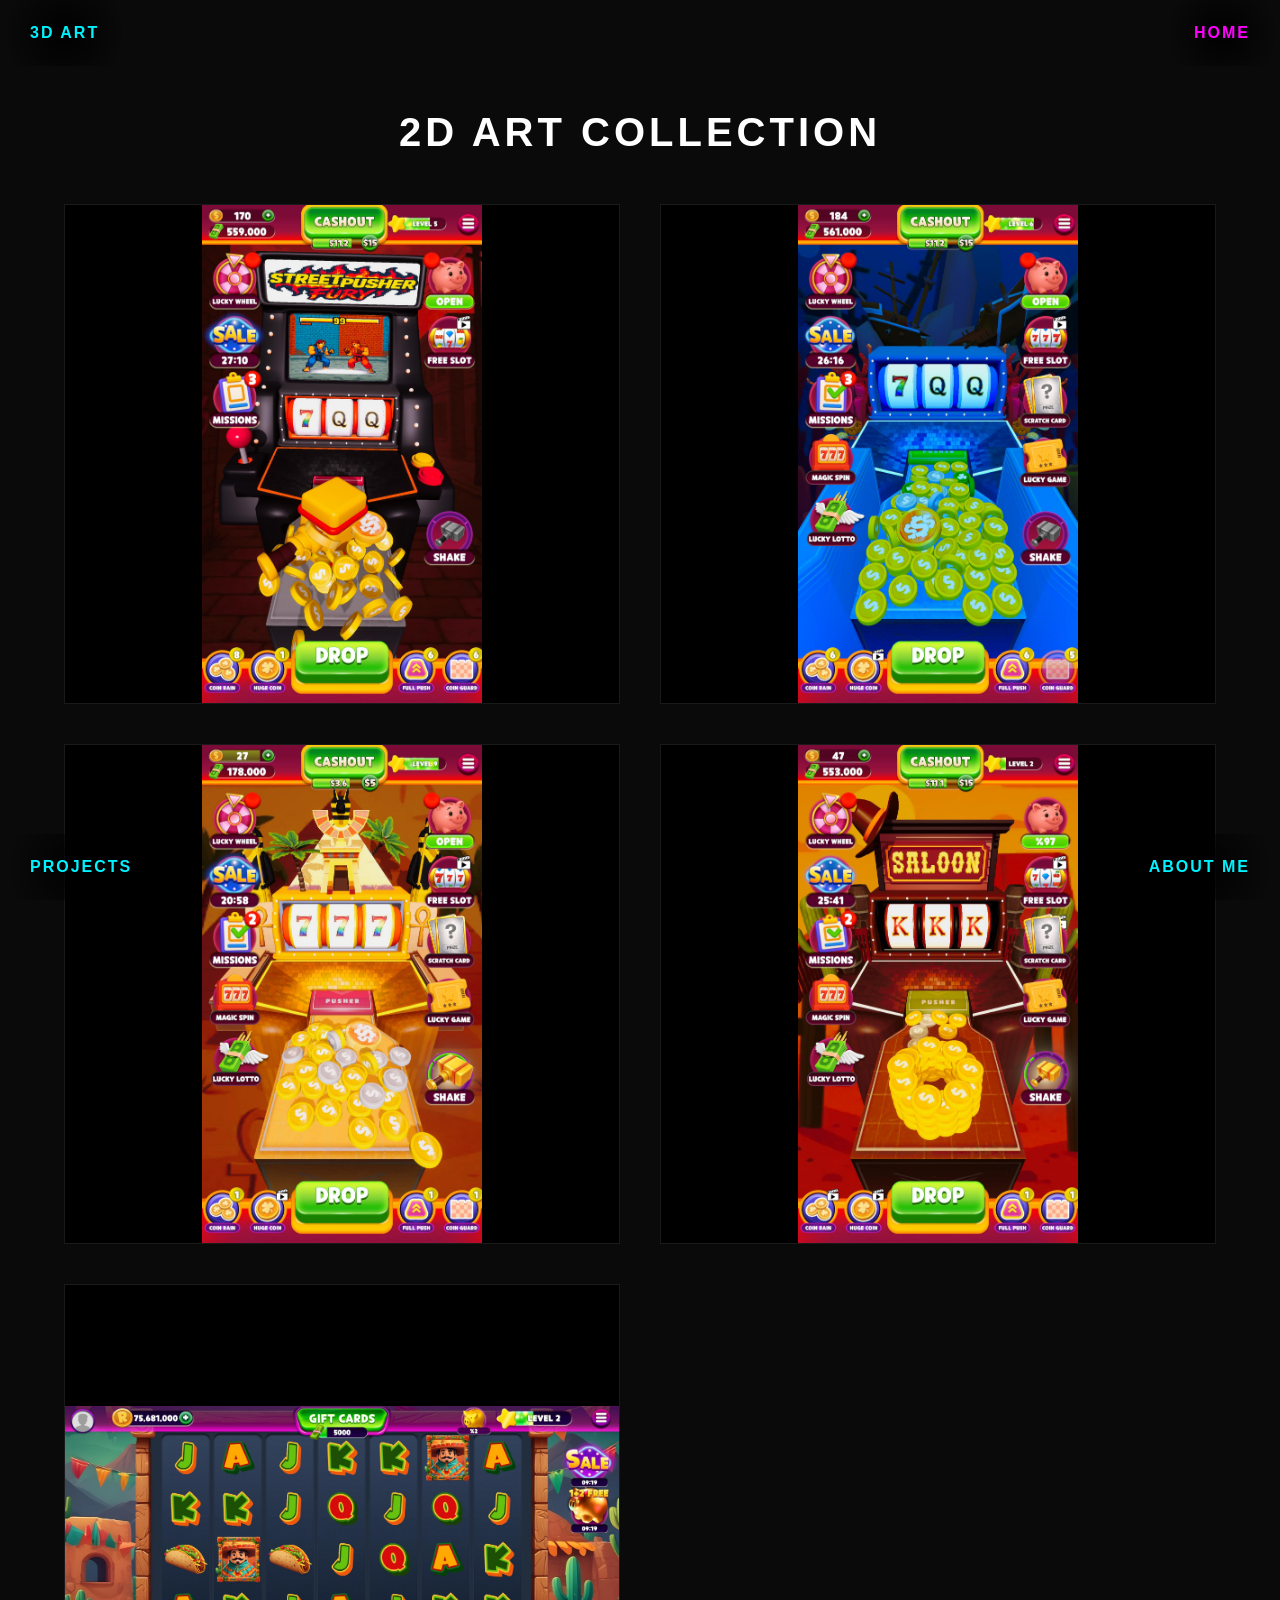
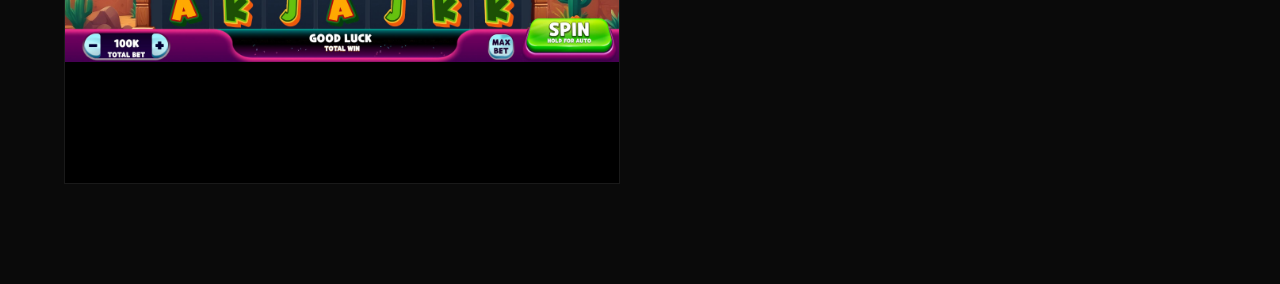
==== 2dart.html @ 41487c1f "update" ====
<!DOCTYPE html>
<html lang="tr">
<head>
    <meta charset="UTF-8">
    <title>2D Art Collection</title>
    <link rel="stylesheet" href="style.css">
</head>
<body>
    <nav>
        <a href="3dart.html" class="nav-link top-left">3D ART</a>
        <a href="index.html" class="nav-link top-right" style="color:#ff00ff">HOME</a>
        <a href="projects.html" class="nav-link bottom-left">PROJECTS</a>
        <a href="aboutme.html" class="nav-link bottom-right">ABOUT ME</a>
    </nav>

    <header class="gallery-header">
        <h1>2D ART COLLECTION</h1>
    </header>

    <main class="container">
        <div class="grid">
            <div class="grid-item" onclick="openLbox('images/2dart/resim1.jpg')">
                <img src="images/2dart/resim1.jpg" alt="2D 1">
            </div>
            <div class="grid-item" onclick="openLbox('images/2dart/resim2.jpg')">
                <img src="images/2dart/resim2.jpg" alt="2D 1">
            </div>
            <div class="grid-item" onclick="openLbox('images/2dart/resim3.jpg')">
                <img src="images/2dart/resim3.jpg" alt="2D 1">
            </div>
            <div class="grid-item" onclick="openLbox('images/2dart/resim4.jpg')">
                <img src="images/2dart/resim4.jpg" alt="2D 1">
            </div>
            <div class="grid-item" onclick="openLbox('images/2dart/resim5.jpg')">
                <img src="images/2dart/resim5.jpg" alt="2D 1">
            </div>
        </div>
    </main>

    <div id="lightbox" onclick="closeLbox()">
        <span class="lightbox-close">BACK</span>
        <img id="lbox-img">
    </div>

    <script>
        function openLbox(s){ document.getElementById('lbox-img').src=s; document.getElementById('lightbox').style.display='flex'; }
        function closeLbox(){ document.getElementById('lightbox').style.display='none'; }
    </script>
</body>
</html>
---- style.css ----
/* Genel Ayarlar */
* { margin: 0; padding: 0; box-sizing: border-box; }
body { background-color: #0a0a0a; color: #fff; font-family: 'Inter', sans-serif; line-height: 1.6; }

/* --- NAVİGASYON (Köşelerdeki Butonlar) --- */
.nav-link {
    position: fixed; z-index: 1000; text-decoration: none;
    color: #00f2ff; font-weight: bold; font-size: 1rem;
    padding: 20px 30px; transition: all 0.3s ease;
    letter-spacing: 2px;
    /* Spline logosunu ve karmaşayı örtmek için arka plan */
    background: radial-gradient(circle, rgba(0,0,0,0.9) 0%, transparent 80%);
}
.nav-link:hover { color: #ff00ff; text-shadow: 0 0 15px #ff00ff; transform: scale(1.1); }

.top-left { top: 0; left: 0; }
.top-right { top: 0; right: 0; }
.bottom-left { bottom: 0; left: 0; }
.bottom-right { bottom: 0; right: 0; }

/* --- SAYFA YAPISI --- */
.gallery-header {
    padding: 100px 20px 40px; /* Navigasyon butonlarına çarpmaması için üst boşluk */
    text-align: center;
}
.gallery-header h1 {
    font-size: 2.5rem; letter-spacing: 4px; color: #fff;
    text-transform: uppercase; margin: 0 auto;
}

.container { width: 90%; max-width: 1400px; margin: 0 auto; padding-bottom: 100px; }

/* --- GRID VE GÖRSEL AYARLARI --- */
.grid {
    display: grid;
    grid-template-columns: repeat(auto-fit, minmax(450px, 1fr)); /* Esnek sütun yapısı */
    gap: 40px;
}

.grid-item {
    background: #000; border: 1px solid #1a1a1a;
    height: 500px; display: flex; align-items: center; justify-content: center;
    overflow: hidden; cursor: pointer; transition: 0.3s;
}
.grid-item:hover { border-color: #00f2ff; }

.grid-item img {
    max-width: 100%; max-height: 100%;
    object-fit: contain; /* Görseli kesmez, çerçeveye sığdırır */
}

/* --- LIGHTBOX (Büyütme Efekti) --- */
#lightbox {
    position: fixed; z-index: 2000; top: 0; left: 0; width: 100%; height: 100%;
    background: rgba(0,0,0,0.95); display: none; align-items: center; justify-content: center;
}
#lightbox img { max-width: 90%; max-height: 85%; border: 1px solid #333; }
.lightbox-close {
    position: absolute; top: 40px; right: 40px; color: #00f2ff;
    font-size: 1.2rem; cursor: pointer; font-weight: bold; letter-spacing: 2px;
}

/* --- ABOUT ME ÖZEL --- */
.about-content { display: flex; align-items: center; gap: 60px; padding-top: 40px; }
.profile-img { width: 350px; border-radius: 10px; border: 1px solid #ff00ff; }
.stats { display: flex; gap: 20px; margin-top: 20px; }
.stat-box { background: #111; padding: 20px; border-radius: 8px; flex: 1; text-align: center; border: 1px solid #222; }
.stat-box h3 { color: #00f2ff; }

@media (max-width: 768px) {
    .grid { grid-template-columns: 1fr; }
    .about-content { flex-direction: column; text-align: center; }
}
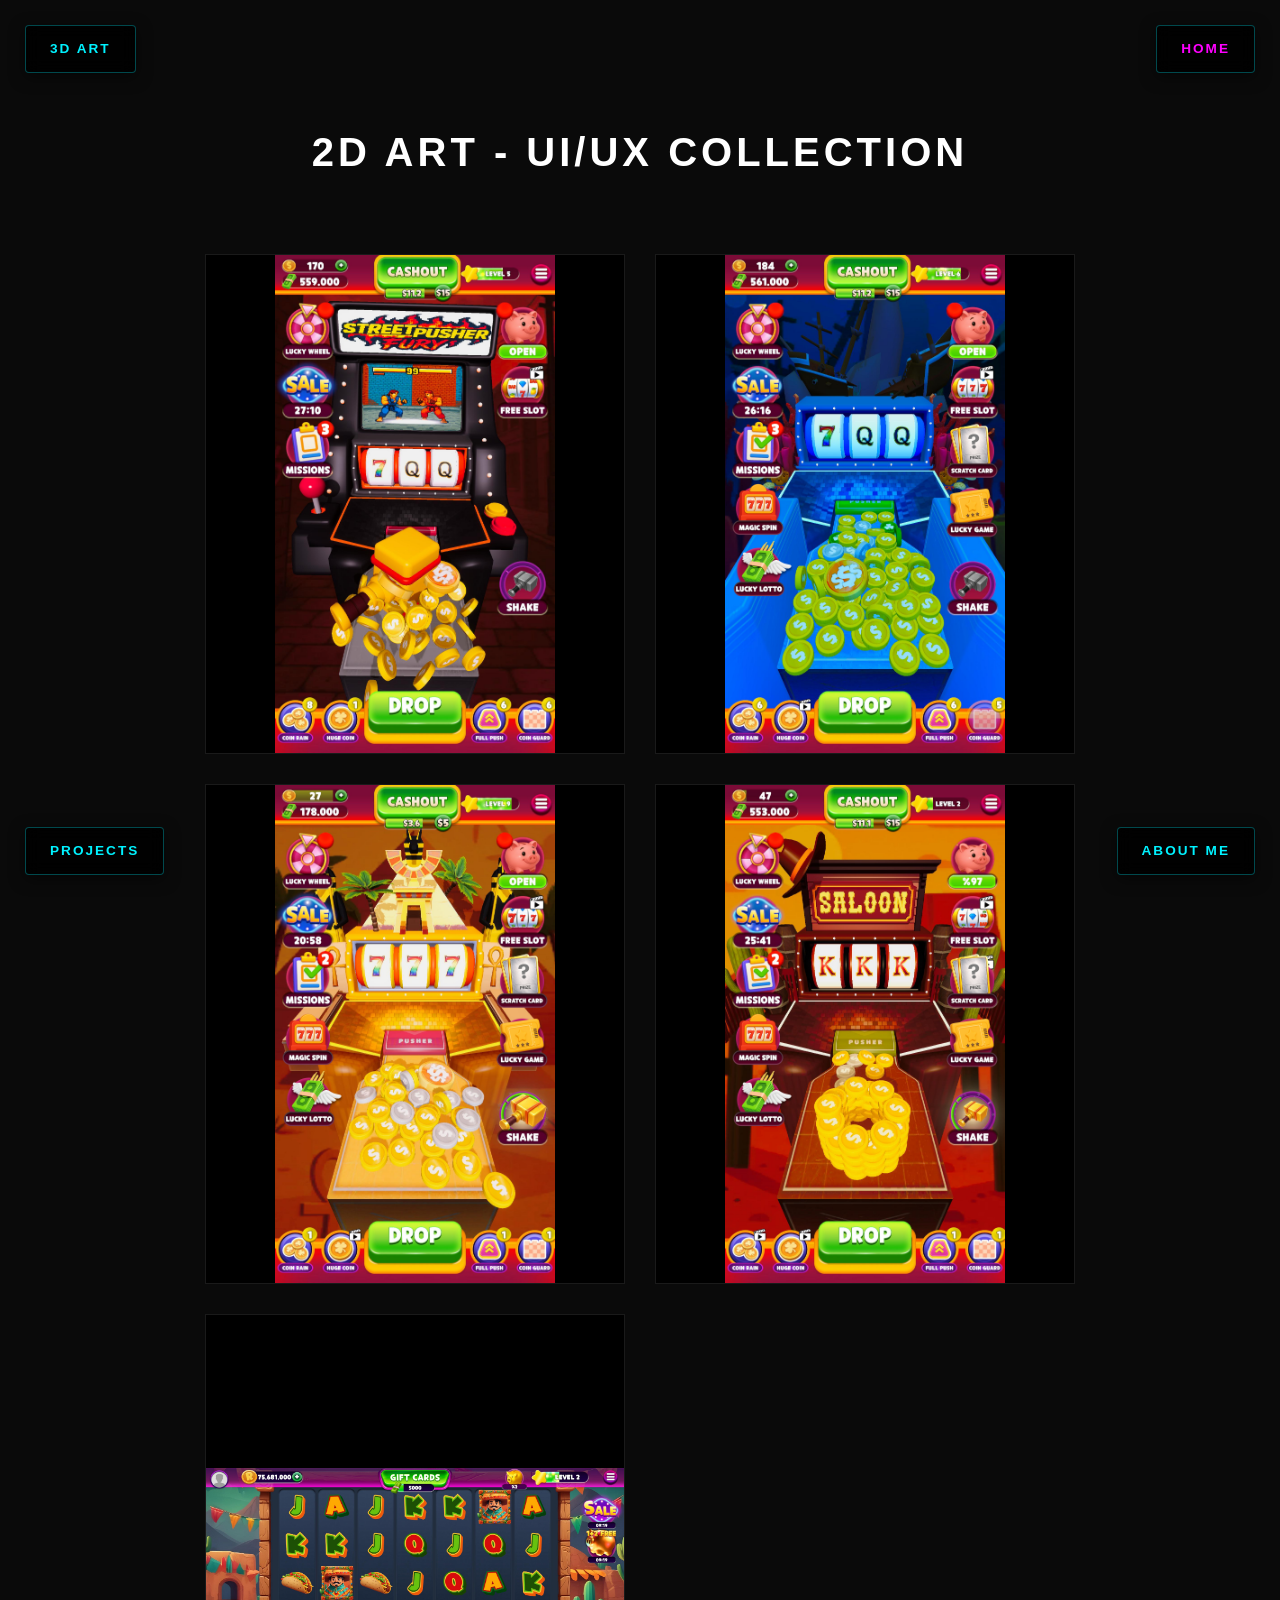
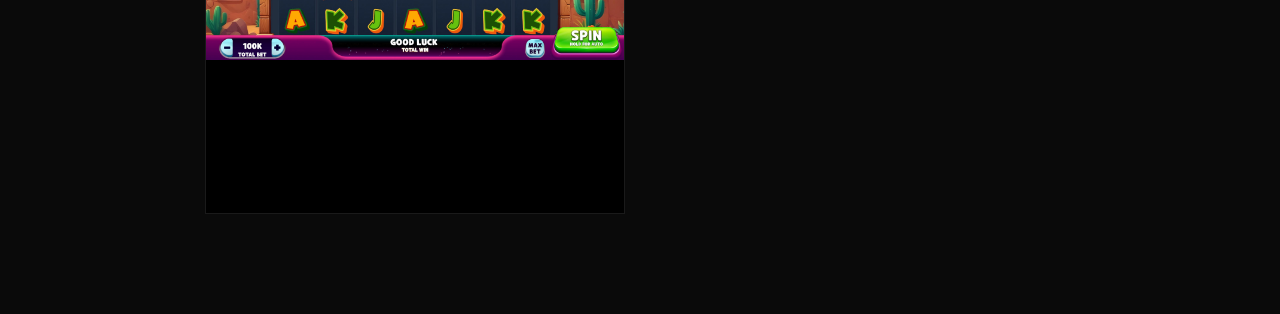
==== commit 9ffc15d3: "update" ====
--- a/2dart.html
+++ b/2dart.html
@@ -14,7 +14,7 @@
     </nav>
 
     <header class="gallery-header">
-        <h1>2D ART COLLECTION</h1>
+        <h1>2D ART - UI/UX COLLECTION</h1>
     </header>
 
     <main class="container">
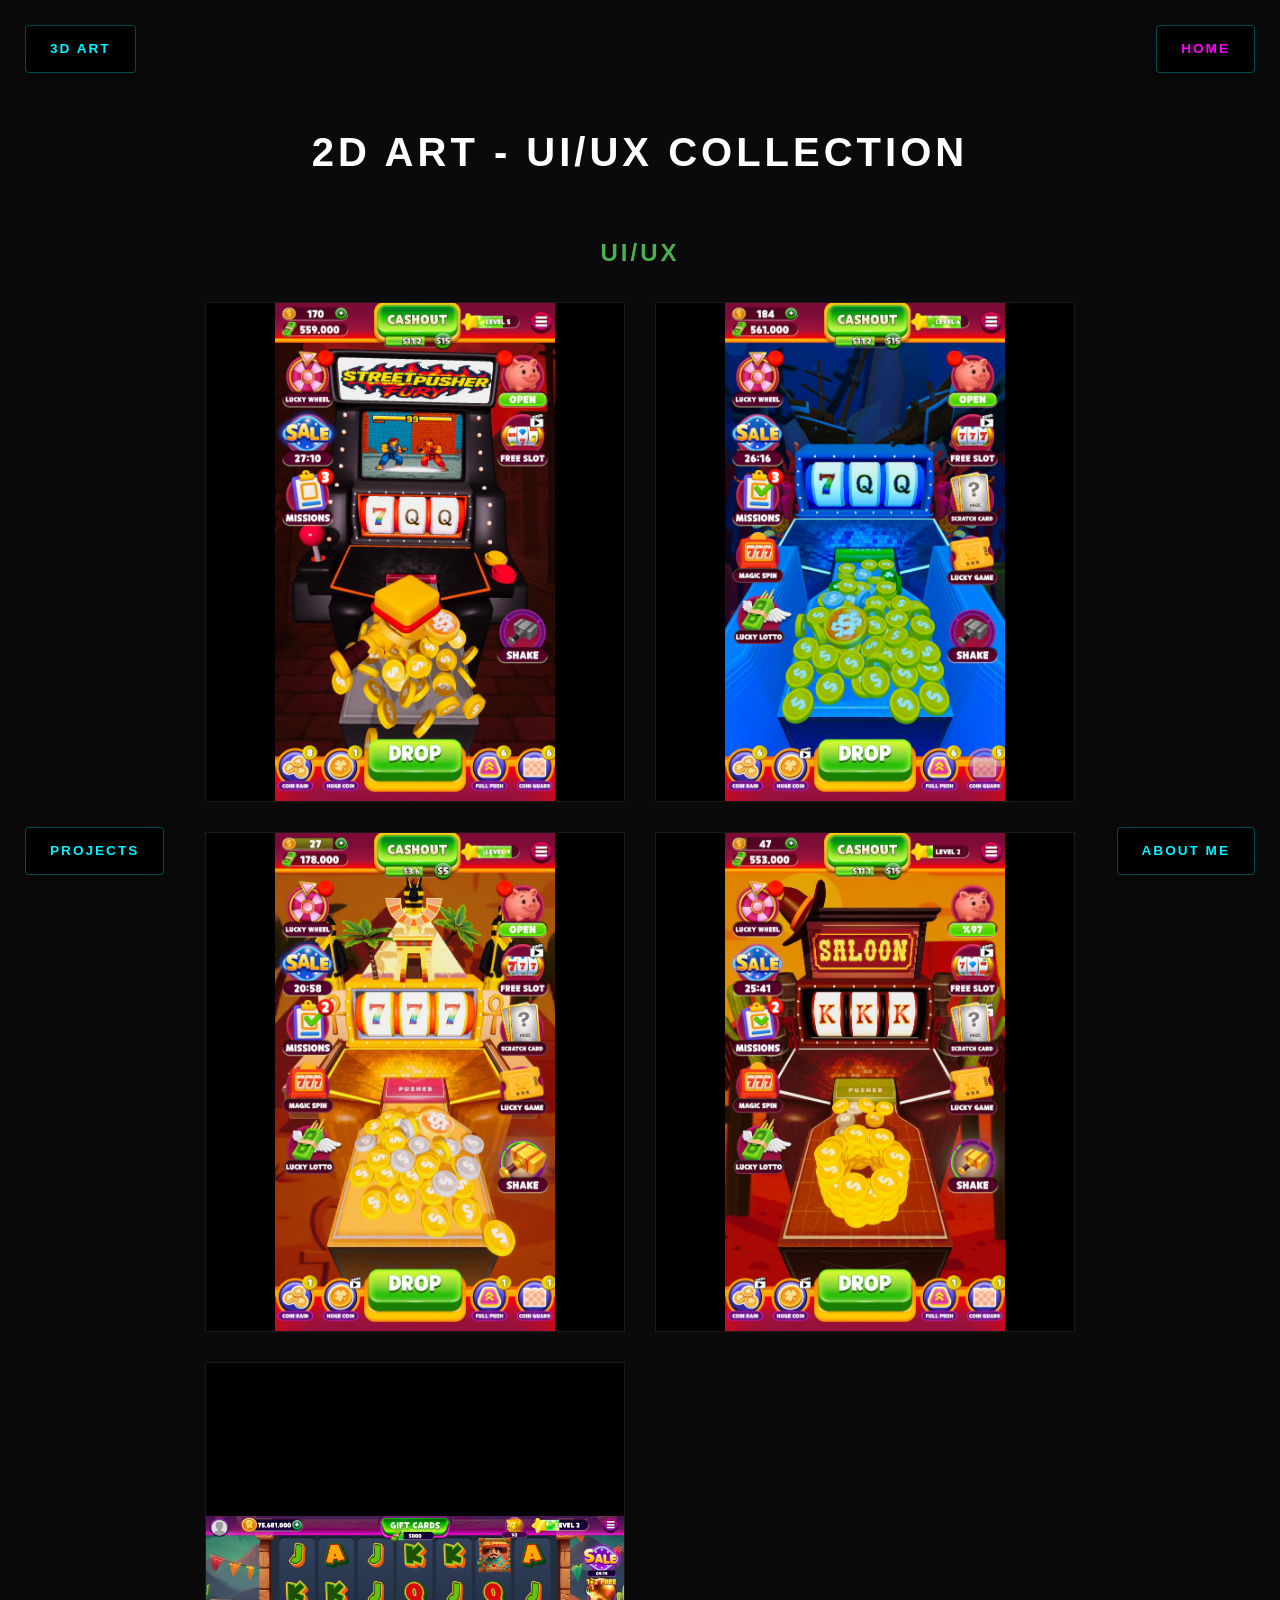
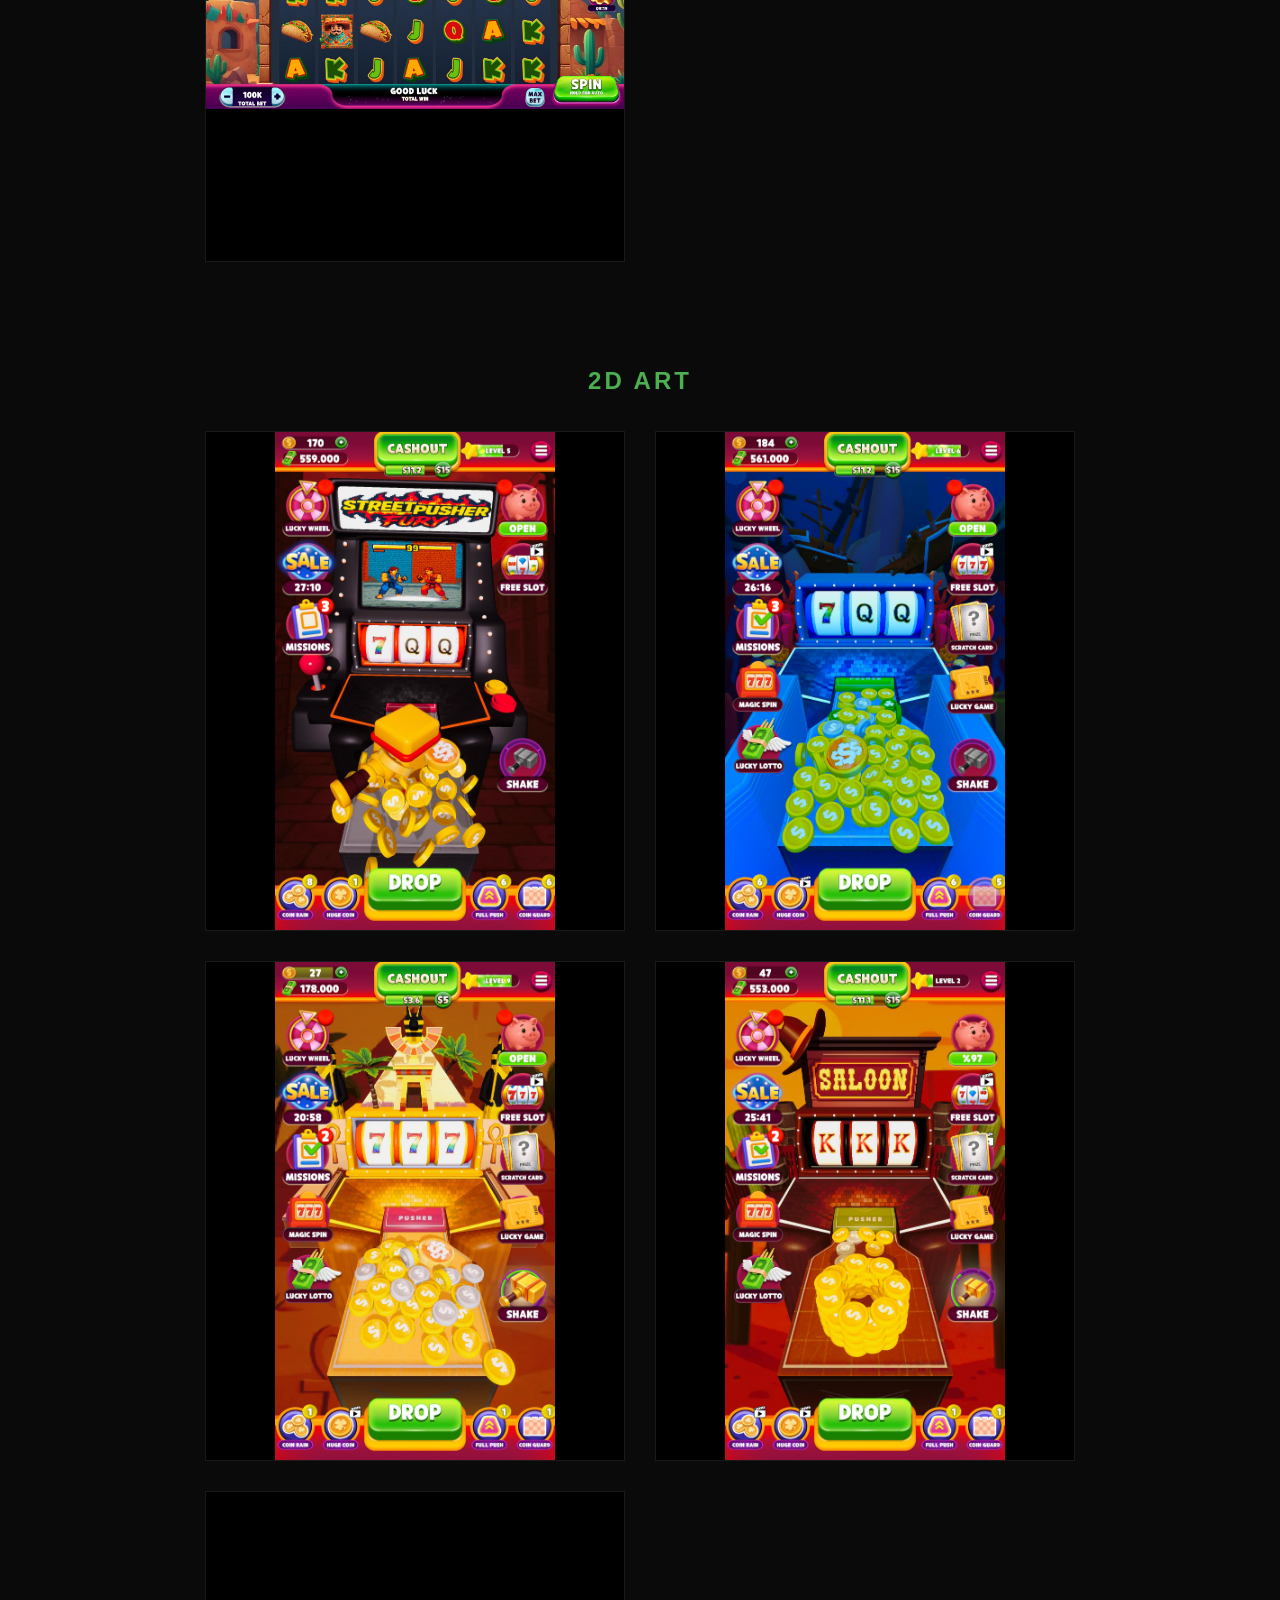
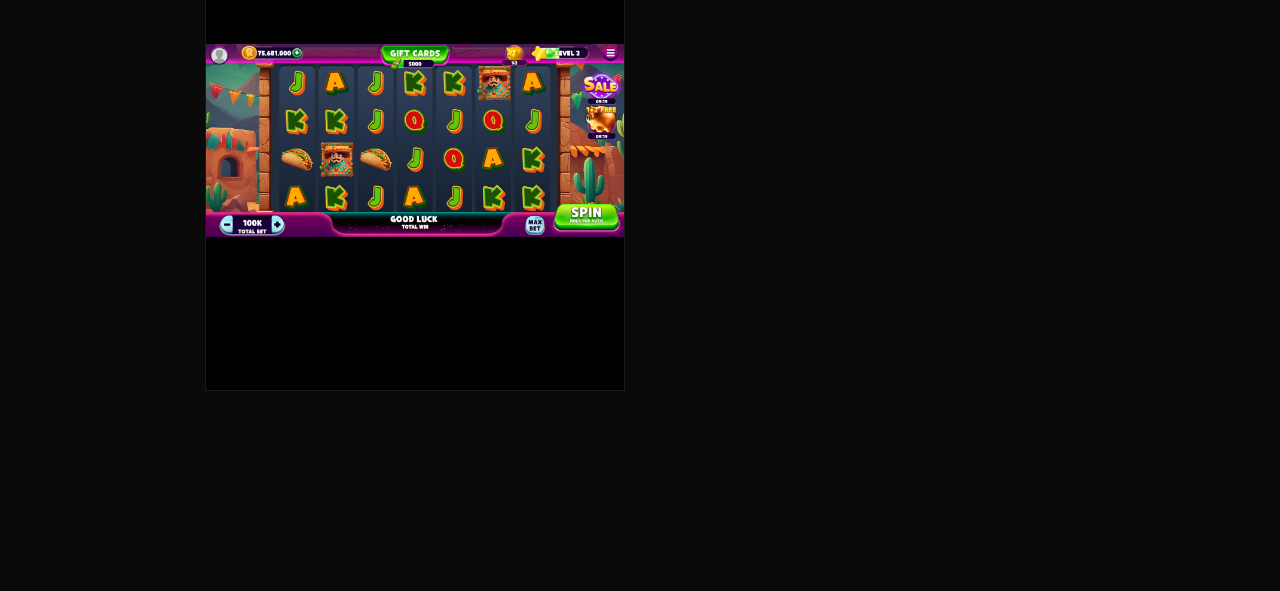
==== commit c070f21e: "update" ====
--- a/2dart.html
+++ b/2dart.html
@@ -16,35 +16,58 @@
     <header class="gallery-header">
         <h1>2D ART - UI/UX COLLECTION</h1>
     </header>
+    <section id="mobile">
+        <h2 style="text-align: center; margin-bottom: 30px; letter-spacing: 3px; color: #4caf50;">UI/UX</h2>
+        <main class="container">
+            <div class="grid">
+                <div class="grid-item" onclick="openLbox('images/2dart/resim1.jpg')">
+                    <img src="images/2dart/resim1.jpg" alt="2D 1">
+                </div>
+                <div class="grid-item" onclick="openLbox('images/2dart/resim2.jpg')">
+                    <img src="images/2dart/resim2.jpg" alt="2D 1">
+                </div>
+                <div class="grid-item" onclick="openLbox('images/2dart/resim3.jpg')">
+                    <img src="images/2dart/resim3.jpg" alt="2D 1">
+                </div>
+                <div class="grid-item" onclick="openLbox('images/2dart/resim4.jpg')">
+                    <img src="images/2dart/resim4.jpg" alt="2D 1">
+                </div>
+                <div class="grid-item" onclick="openLbox('images/2dart/resim5.jpg')">
+                    <img src="images/2dart/resim5.jpg" alt="2D 1">
+                </div>
+            </div>
+        </main>
 
-    <main class="container">
-        <div class="grid">
-            <div class="grid-item" onclick="openLbox('images/2dart/resim1.jpg')">
-                <img src="images/2dart/resim1.jpg" alt="2D 1">
+        <section id="mobile">
+            <h2 style="text-align: center; margin-bottom: 30px; letter-spacing: 3px; color: #4caf50;">2D ART</h2>
+            <main class="container">
+                <div class="grid">
+                    <div class="grid-item" onclick="openLbox('images/2dart/resim1.jpg')">
+                        <img src="images/2dart/resim1.jpg" alt="2D 1">
+                    </div>
+                    <div class="grid-item" onclick="openLbox('images/2dart/resim2.jpg')">
+                        <img src="images/2dart/resim2.jpg" alt="2D 1">
+                    </div>
+                    <div class="grid-item" onclick="openLbox('images/2dart/resim3.jpg')">
+                        <img src="images/2dart/resim3.jpg" alt="2D 1">
+                    </div>
+                    <div class="grid-item" onclick="openLbox('images/2dart/resim4.jpg')">
+                        <img src="images/2dart/resim4.jpg" alt="2D 1">
+                    </div>
+                    <div class="grid-item" onclick="openLbox('images/2dart/resim5.jpg')">
+                        <img src="images/2dart/resim5.jpg" alt="2D 1">
+                    </div>
+                </div>
+            </main>
+
+            <div id="lightbox" onclick="closeLbox()">
+                <span class="lightbox-close">BACK</span>
+                <img id="lbox-img">
             </div>
-            <div class="grid-item" onclick="openLbox('images/2dart/resim2.jpg')">
-                <img src="images/2dart/resim2.jpg" alt="2D 1">
-            </div>
-            <div class="grid-item" onclick="openLbox('images/2dart/resim3.jpg')">
-                <img src="images/2dart/resim3.jpg" alt="2D 1">
-            </div>
-            <div class="grid-item" onclick="openLbox('images/2dart/resim4.jpg')">
-                <img src="images/2dart/resim4.jpg" alt="2D 1">
-            </div>
-            <div class="grid-item" onclick="openLbox('images/2dart/resim5.jpg')">
-                <img src="images/2dart/resim5.jpg" alt="2D 1">
-            </div>
-        </div>
-    </main>
 
-    <div id="lightbox" onclick="closeLbox()">
-        <span class="lightbox-close">BACK</span>
-        <img id="lbox-img">
-    </div>
-
-    <script>
-        function openLbox(s){ document.getElementById('lbox-img').src=s; document.getElementById('lightbox').style.display='flex'; }
-        function closeLbox(){ document.getElementById('lightbox').style.display='none'; }
-    </script>
+            <script>
+                function openLbox(s) { document.getElementById('lbox-img').src = s; document.getElementById('lightbox').style.display = 'flex'; }
+                function closeLbox() { document.getElementById('lightbox').style.display = 'none'; }
+            </script>
 </body>
 </html>
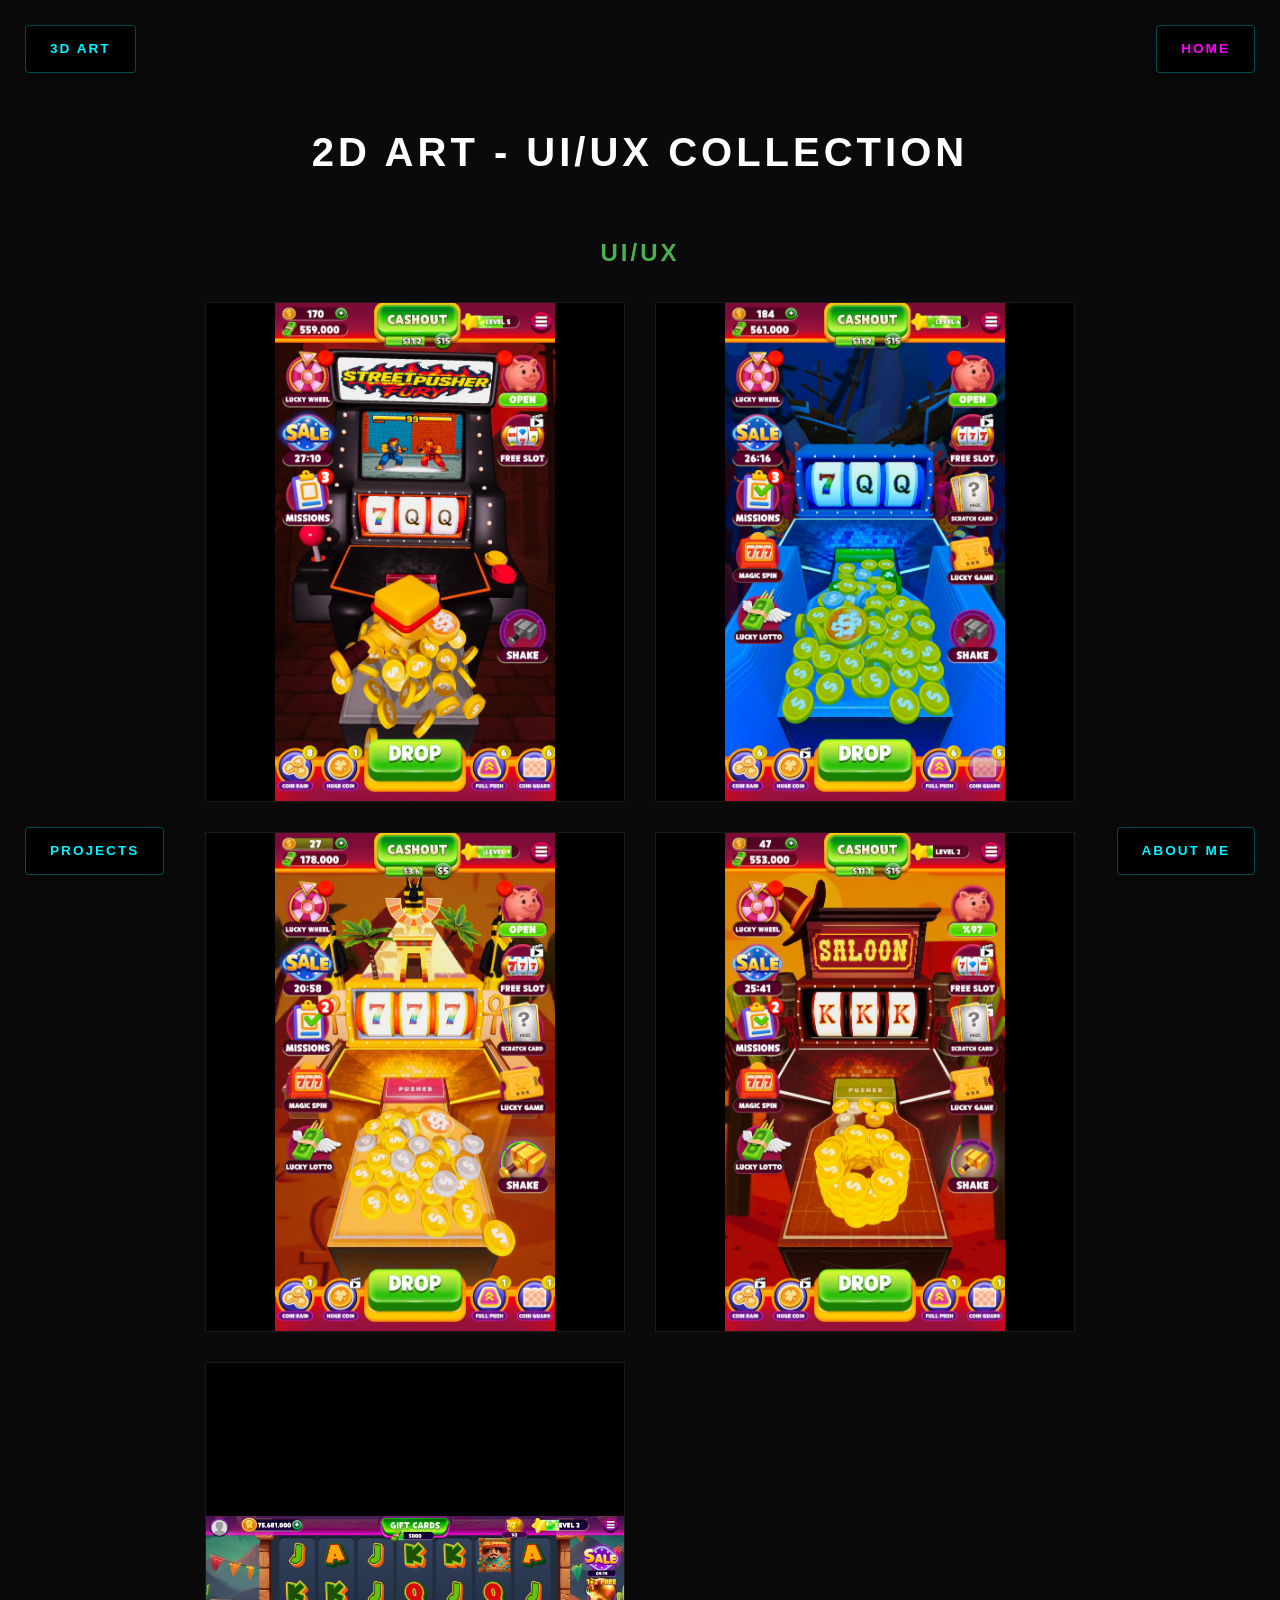
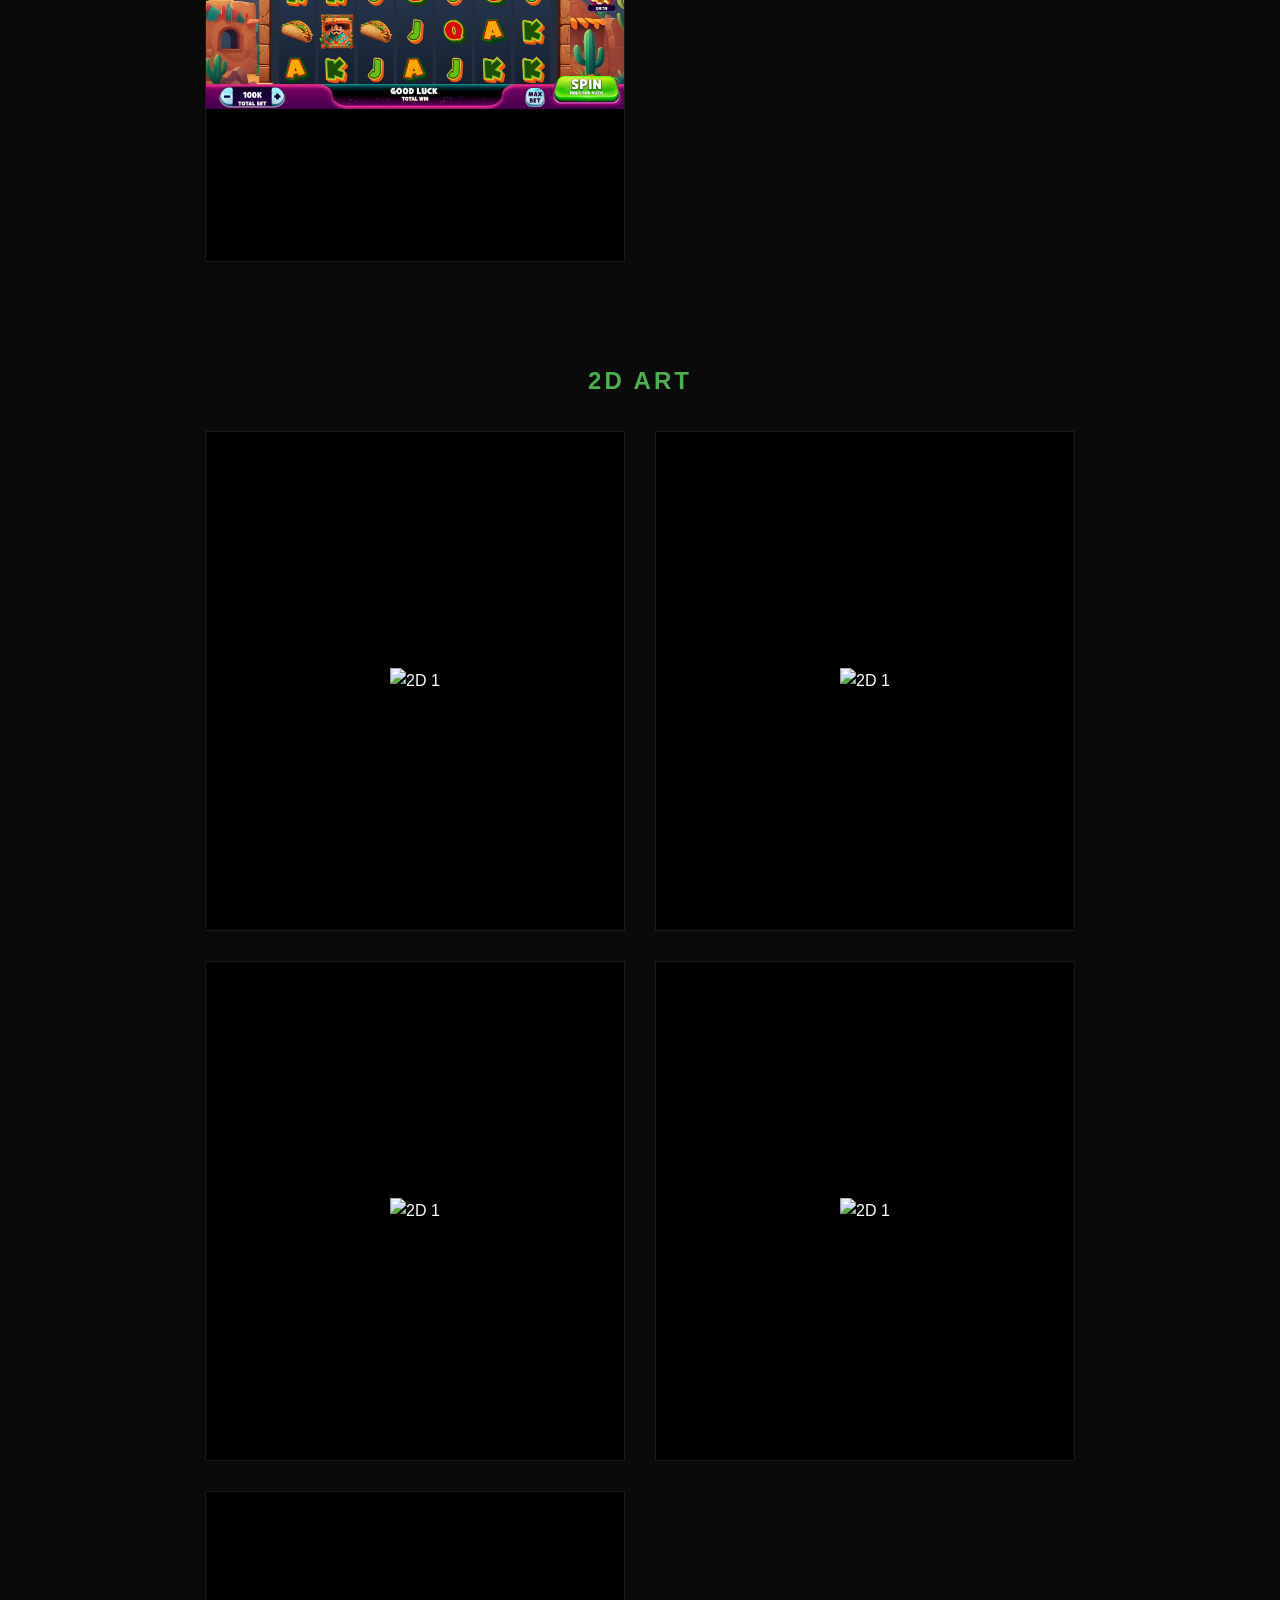
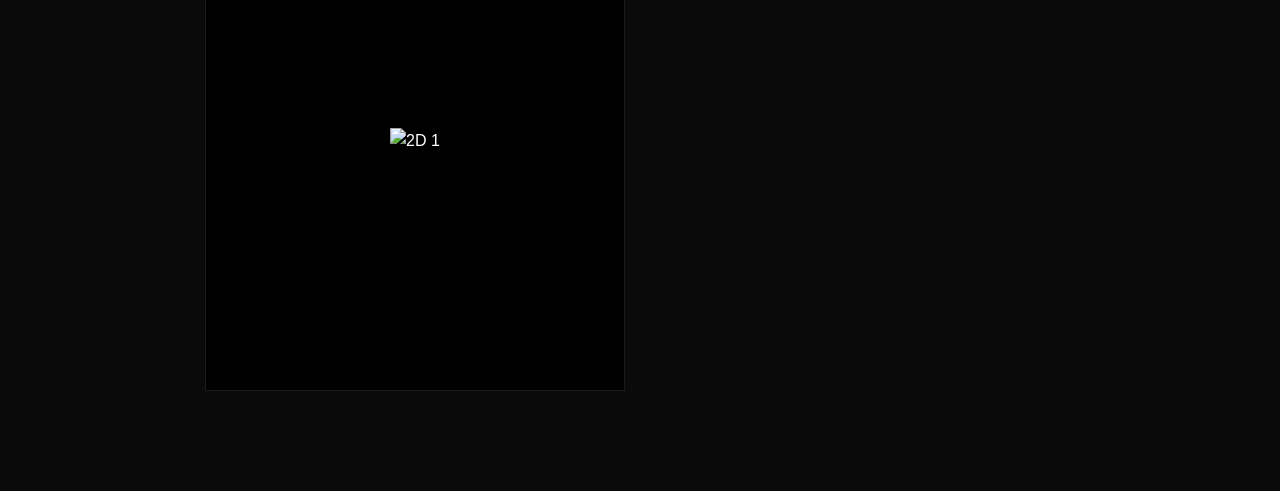
==== commit 557c9645: "update" ====
--- a/2dart.html
+++ b/2dart.html
@@ -16,7 +16,7 @@
     <header class="gallery-header">
         <h1>2D ART - UI/UX COLLECTION</h1>
     </header>
-    <section id="mobile">
+    
         <h2 style="text-align: center; margin-bottom: 30px; letter-spacing: 3px; color: #4caf50;">UI/UX</h2>
         <main class="container">
             <div class="grid">
@@ -38,24 +38,24 @@
             </div>
         </main>
 
-        <section id="mobile">
+        
             <h2 style="text-align: center; margin-bottom: 30px; letter-spacing: 3px; color: #4caf50;">2D ART</h2>
             <main class="container">
                 <div class="grid">
-                    <div class="grid-item" onclick="openLbox('images/2dart/resim1.jpg')">
-                        <img src="images/2dart/resim1.jpg" alt="2D 1">
+                    <div class="grid-item" onclick="openLbox('images/2dart/2dart1.jpg')">
+                        <img src="images/2dart/2dart1.jpg" alt="2D 1">
                     </div>
-                    <div class="grid-item" onclick="openLbox('images/2dart/resim2.jpg')">
-                        <img src="images/2dart/resim2.jpg" alt="2D 1">
+                    <div class="grid-item" onclick="openLbox('images/2dart/2dart2.jpg')">
+                        <img src="images/2dart/2dart2.jpg" alt="2D 1">
                     </div>
-                    <div class="grid-item" onclick="openLbox('images/2dart/resim3.jpg')">
-                        <img src="images/2dart/resim3.jpg" alt="2D 1">
+                    <div class="grid-item" onclick="openLbox('images/2dart/2dart3.jpg')">
+                        <img src="images/2dart/2dart3.jpg" alt="2D 1">
                     </div>
-                    <div class="grid-item" onclick="openLbox('images/2dart/resim4.jpg')">
-                        <img src="images/2dart/resim4.jpg" alt="2D 1">
+                    <div class="grid-item" onclick="openLbox('images/2dart/2dart4.jpg')">
+                        <img src="images/2dart/2dart4.jpg" alt="2D 1">
                     </div>
-                    <div class="grid-item" onclick="openLbox('images/2dart/resim5.jpg')">
-                        <img src="images/2dart/resim5.jpg" alt="2D 1">
+                    <div class="grid-item" onclick="openLbox('images/2dart/2dart5.jpg')">
+                        <img src="images/2dart/2dart5.jpg" alt="2D 1">
                     </div>
                 </div>
             </main>
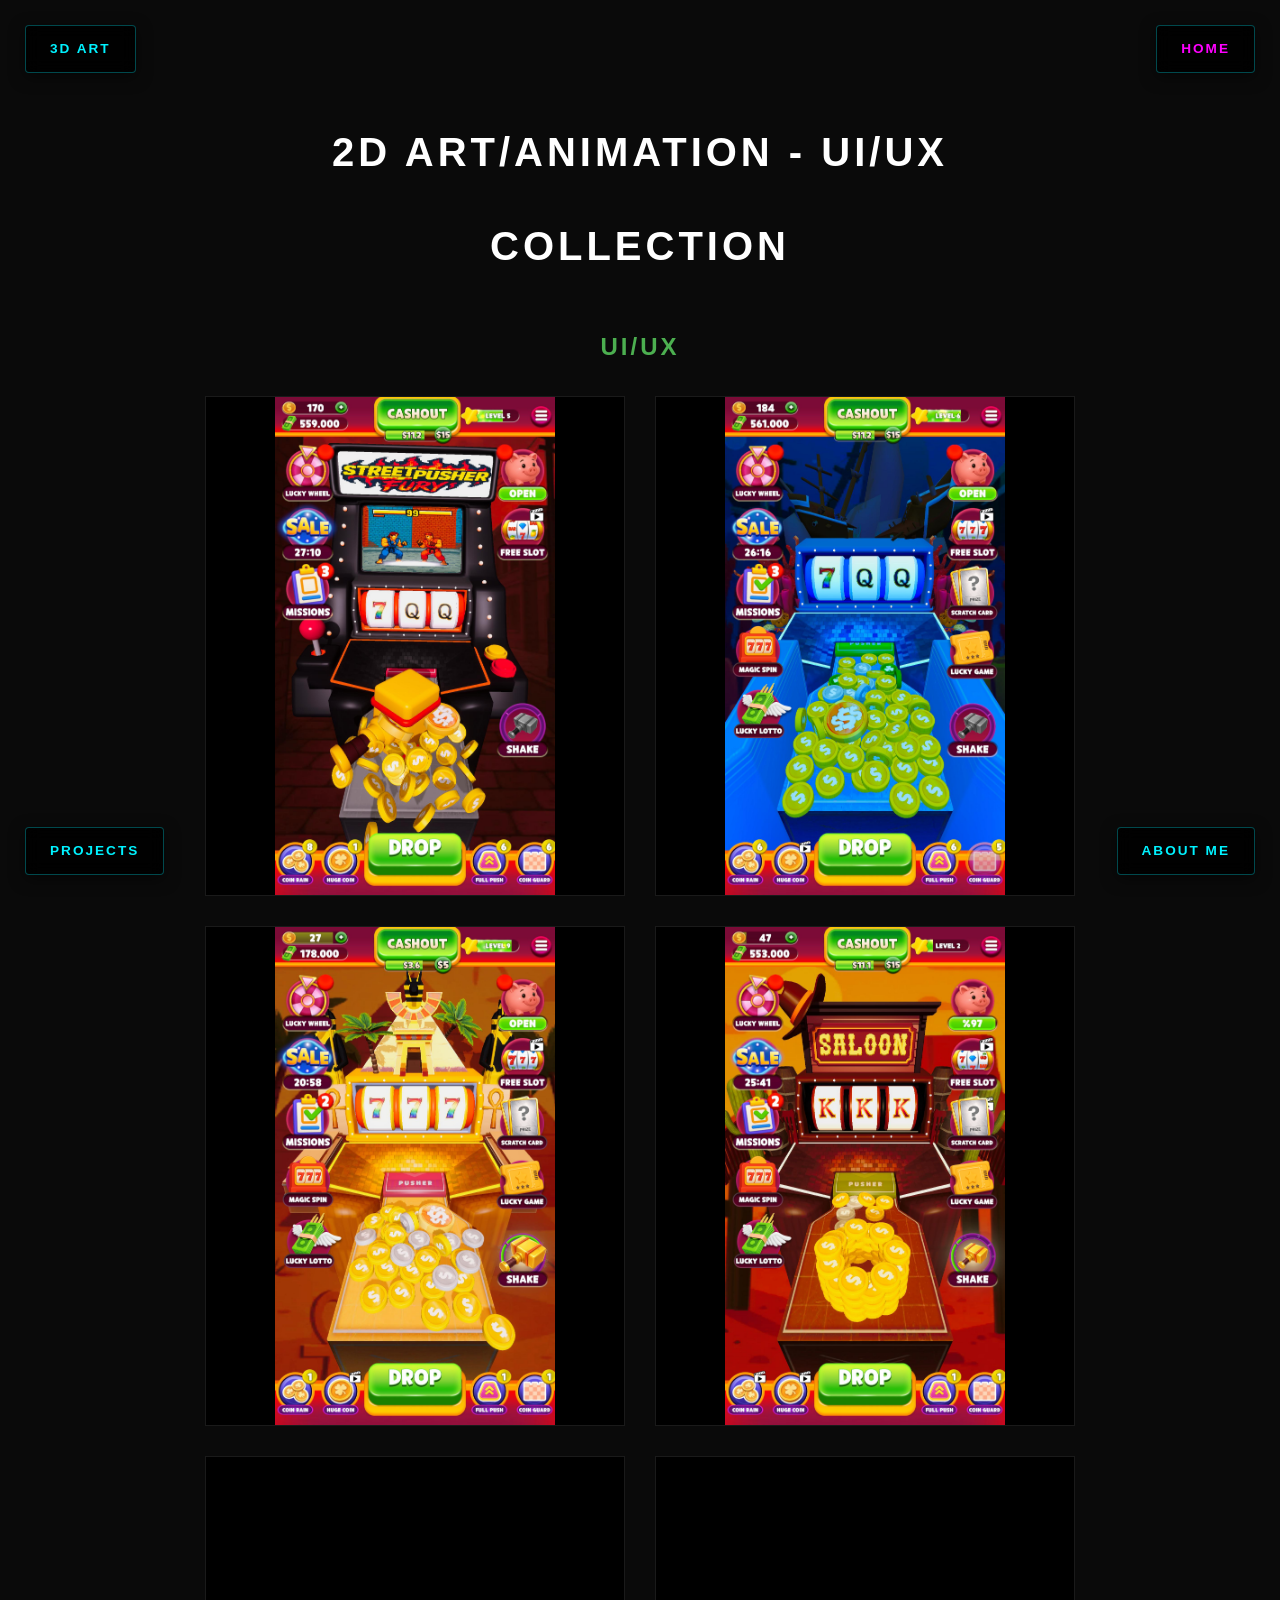
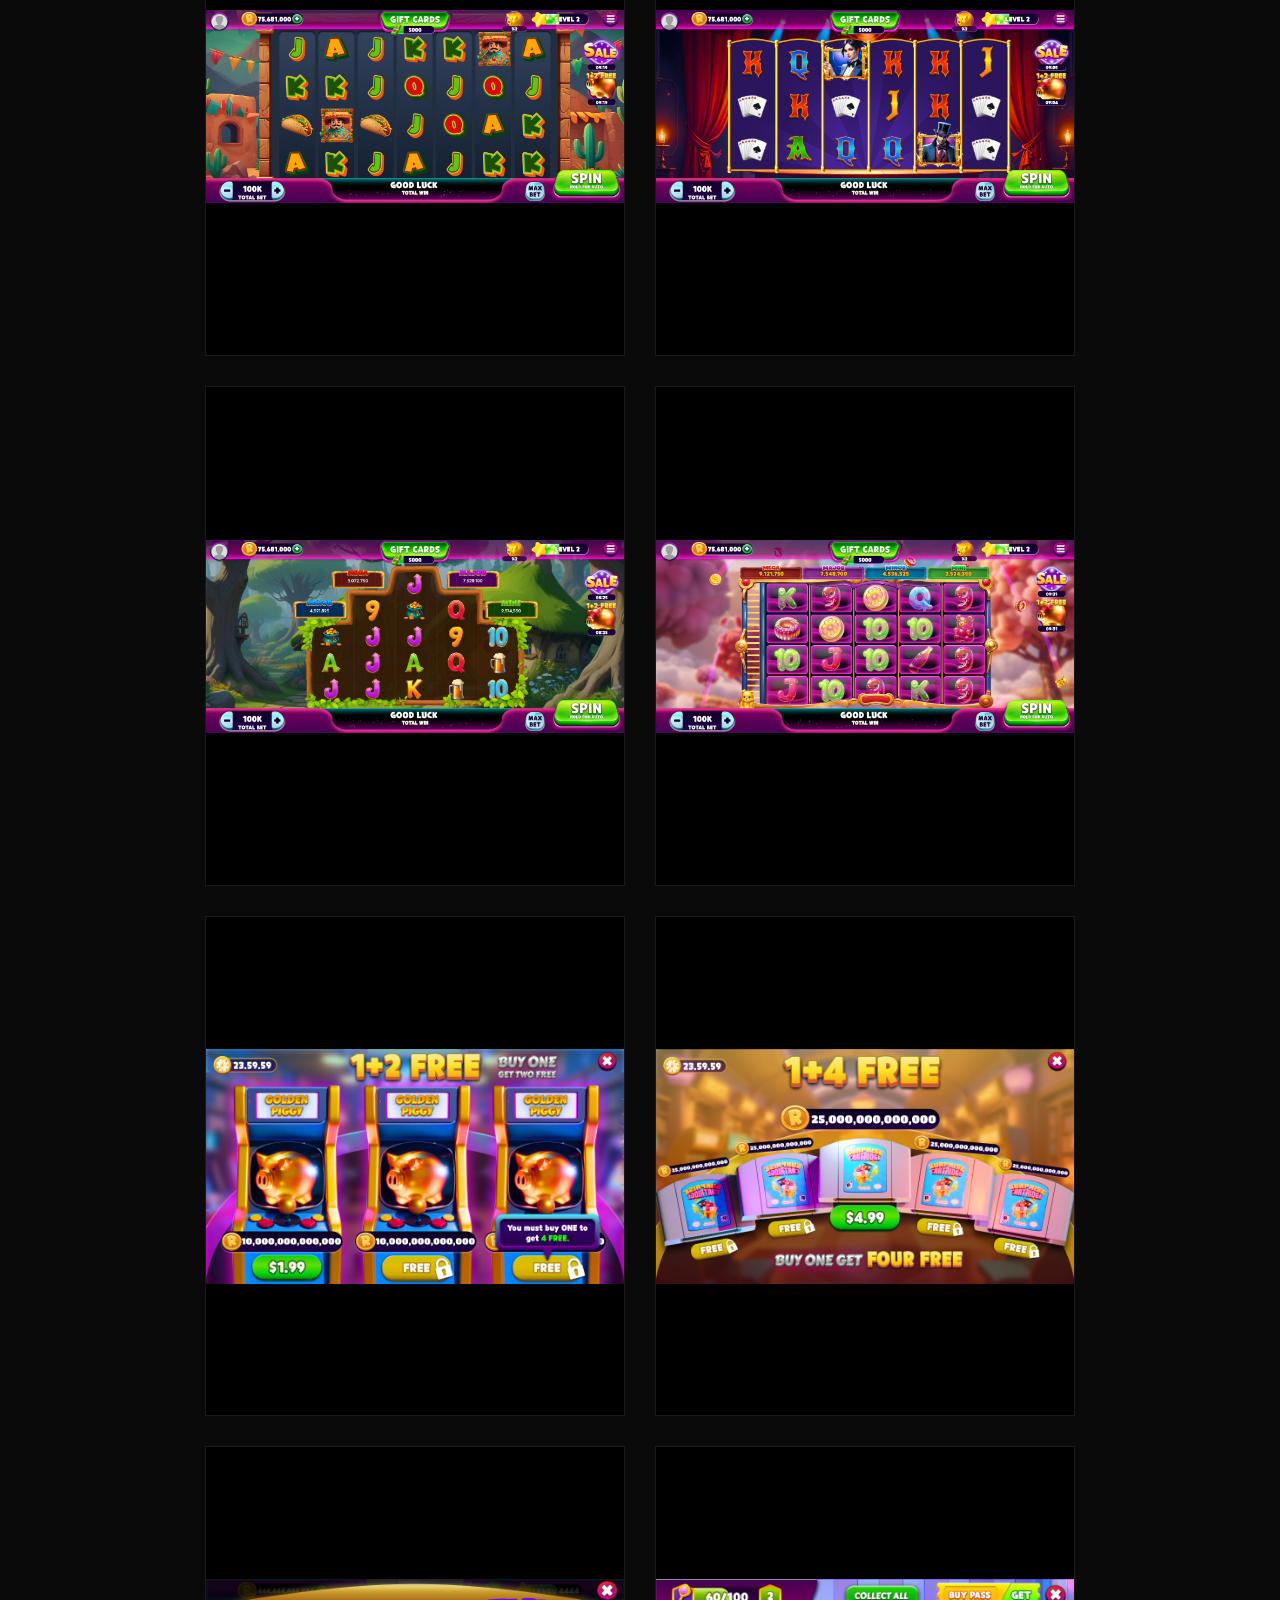
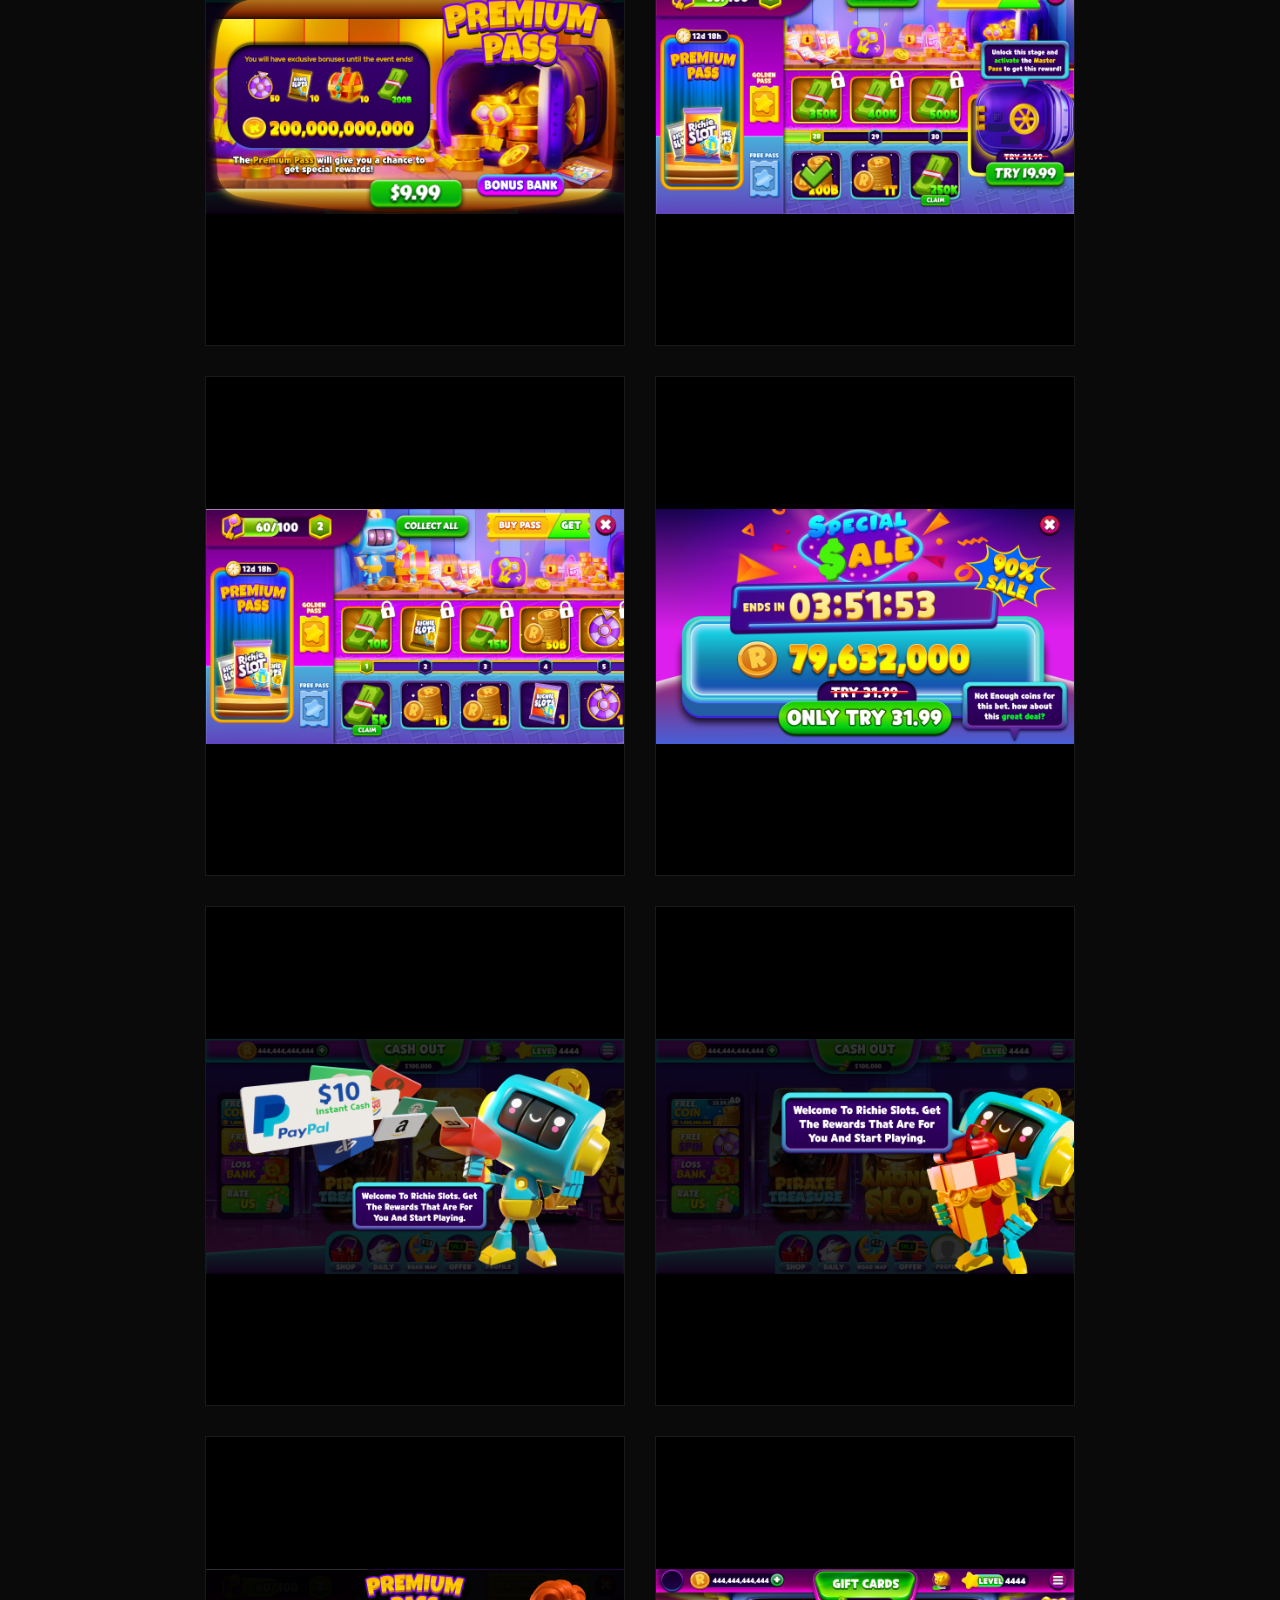
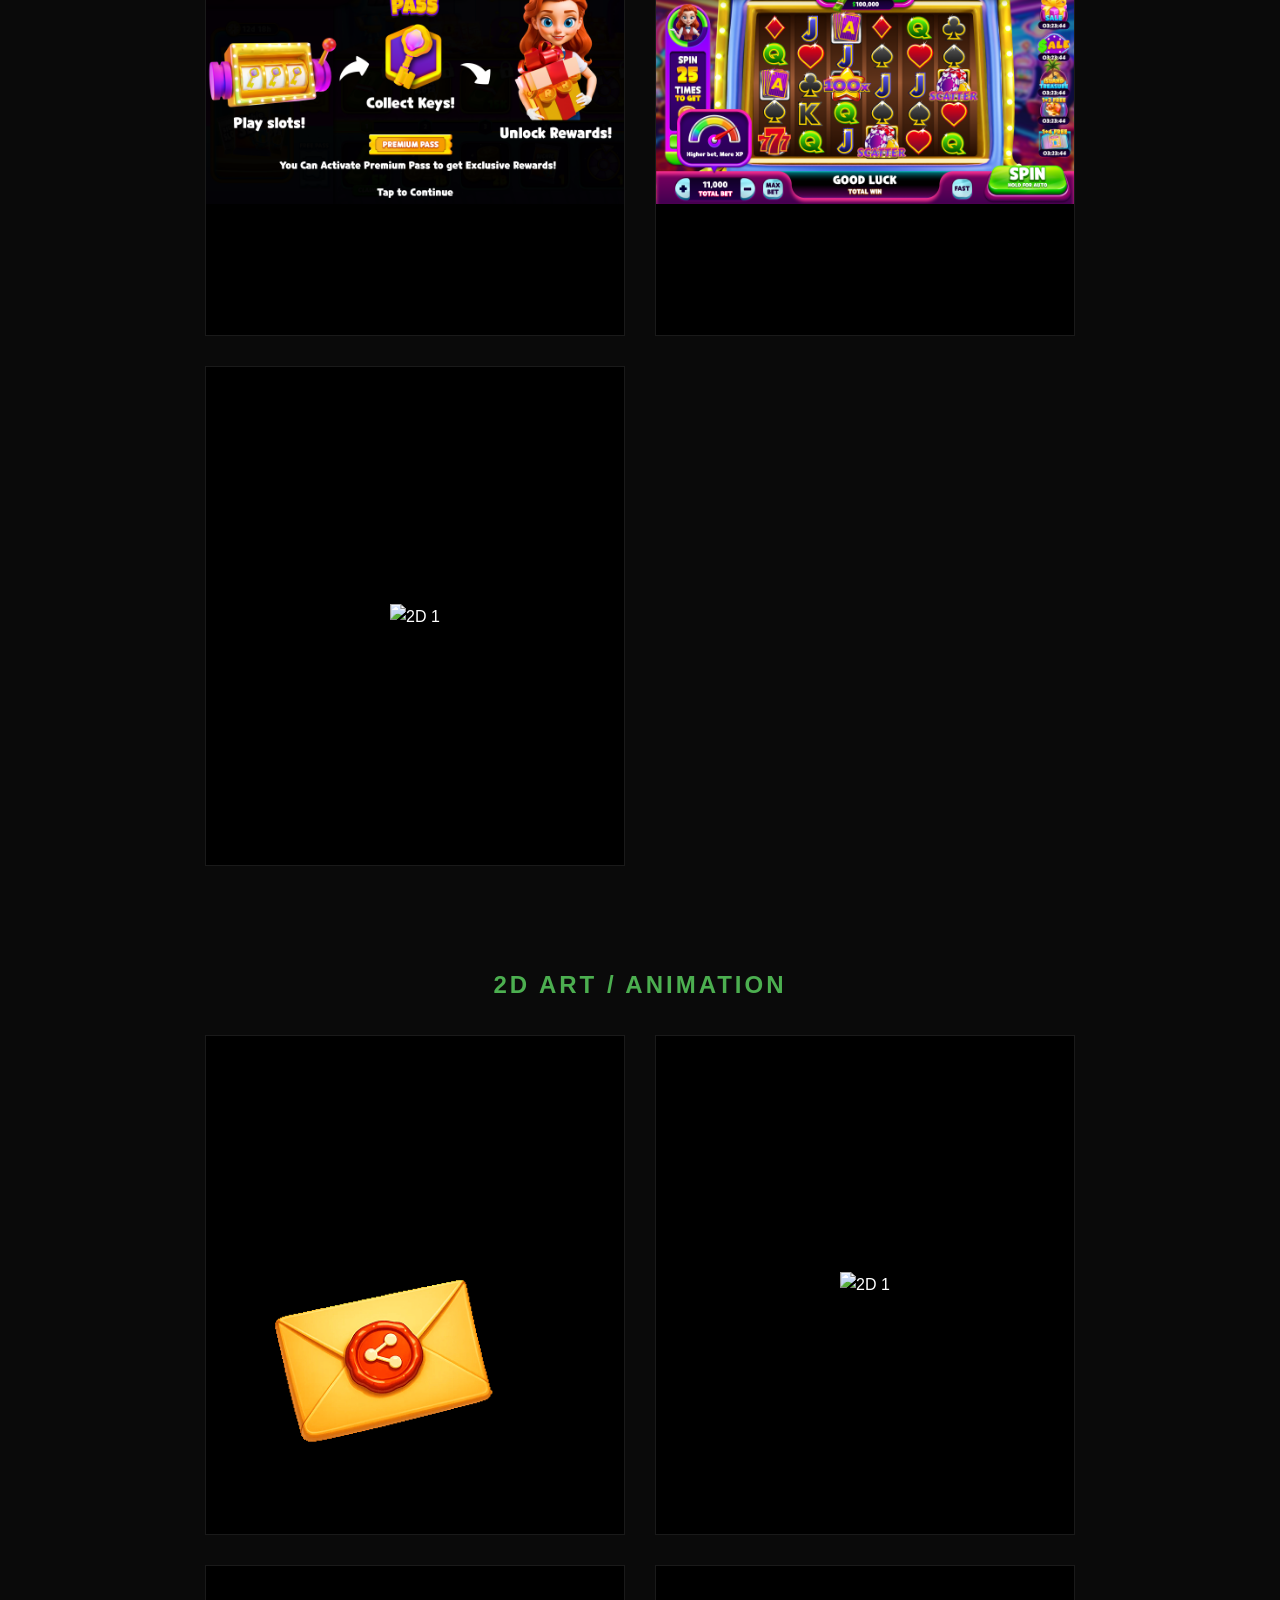
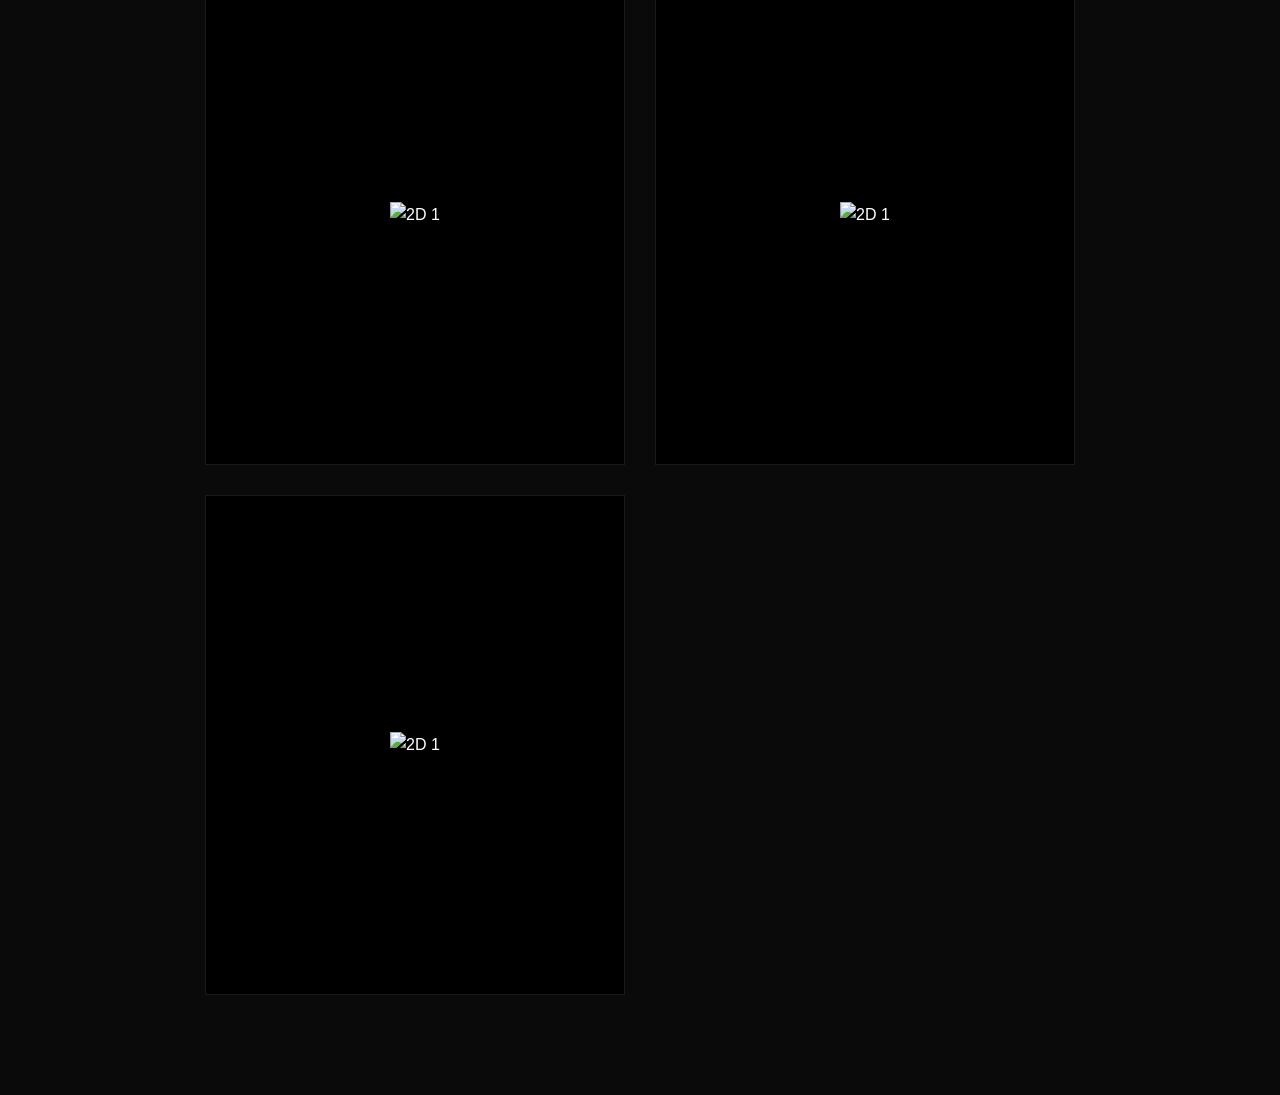
==== commit dbc09c84: "new update" ====
--- a/2dart.html
+++ b/2dart.html
@@ -4,8 +4,25 @@
     <meta charset="UTF-8">
     <title>2D Art Collection</title>
     <link rel="stylesheet" href="style.css">
+    <style>
+        /* Spline Arkaplanı Sabitleme */
+        .spline-bg {
+            position: fixed;
+            top: 0;
+            left: 0;
+            width: 100%;
+            height: 100%;
+            border: none;
+            z-index: -1; /* İçeriğin arkasında kalması için */
+        }
+    </style>
 </head>
 <body>
+    <!-- ARKA PLAN SPLINE (İndex sayfan gibi iframe mantığı) -->
+    <iframe src='https://my.spline.design/textwipe-6f8911e6a2e4d027b439a8c45d7b7706/'
+            frameborder='0'
+            class="spline-bg">
+    </iframe>
     <nav>
         <a href="3dart.html" class="nav-link top-left">3D ART</a>
         <a href="index.html" class="nav-link top-right" style="color:#ff00ff">HOME</a>
@@ -14,60 +31,103 @@
     </nav>
 
     <header class="gallery-header">
-        <h1>2D ART - UI/UX COLLECTION</h1>
+        <h1>2D ART/ANIMATION - UI/UX</h1>
+        <h1>COLLECTION</h1>
     </header>
-    
-        <h2 style="text-align: center; margin-bottom: 30px; letter-spacing: 3px; color: #4caf50;">UI/UX</h2>
-        <main class="container">
-            <div class="grid">
-                <div class="grid-item" onclick="openLbox('images/2dart/resim1.jpg')">
-                    <img src="images/2dart/resim1.jpg" alt="2D 1">
-                </div>
-                <div class="grid-item" onclick="openLbox('images/2dart/resim2.jpg')">
-                    <img src="images/2dart/resim2.jpg" alt="2D 1">
-                </div>
-                <div class="grid-item" onclick="openLbox('images/2dart/resim3.jpg')">
-                    <img src="images/2dart/resim3.jpg" alt="2D 1">
-                </div>
-                <div class="grid-item" onclick="openLbox('images/2dart/resim4.jpg')">
-                    <img src="images/2dart/resim4.jpg" alt="2D 1">
-                </div>
-                <div class="grid-item" onclick="openLbox('images/2dart/resim5.jpg')">
-                    <img src="images/2dart/resim5.jpg" alt="2D 1">
-                </div>
+
+    <h2 style="text-align: center; margin-bottom: 30px; letter-spacing: 3px; color: #4caf50;">UI/UX</h2>
+    <main class="container">
+        <div class="grid">
+            <div class="grid-item" onclick="openLbox('images/2dart/resim1.jpg')">
+                <img src="images/2dart/resim1.jpg" alt="2D 1">
             </div>
-        </main>
+            <div class="grid-item" onclick="openLbox('images/2dart/resim2.jpg')">
+                <img src="images/2dart/resim2.jpg" alt="2D 1">
+            </div>
+            <div class="grid-item" onclick="openLbox('images/2dart/resim3.jpg')">
+                <img src="images/2dart/resim3.jpg" alt="2D 1">
+            </div>
+            <div class="grid-item" onclick="openLbox('images/2dart/resim4.jpg')">
+                <img src="images/2dart/resim4.jpg" alt="2D 1">
+            </div>
+            <div class="grid-item" onclick="openLbox('images/2dart/resim5.jpg')">
+                <img src="images/2dart/resim5.jpg" alt="2D 1">
+            </div>
+            <div class="grid-item" onclick="openLbox('images/2dart/resim6.jpg')">
+                <img src="images/2dart/resim6.jpg" alt="2D 1">
+            </div>
+            <div class="grid-item" onclick="openLbox('images/2dart/resim7.jpg')">
+                <img src="images/2dart/resim7.jpg" alt="2D 1">
+            </div>
+            <div class="grid-item" onclick="openLbox('images/2dart/resim8.jpg')">
+                <img src="images/2dart/resim8.jpg" alt="2D 1">
+            </div>
+            <div class="grid-item" onclick="openLbox('images/2dart/resim9.jpg')">
+                <img src="images/2dart/resim9.jpg" alt="2D 1">
+            </div>
+            <div class="grid-item" onclick="openLbox('images/2dart/resim10.jpg')">
+                <img src="images/2dart/resim10.jpg" alt="2D 1">
+            </div>
+            <div class="grid-item" onclick="openLbox('images/2dart/resim11.jpg')">
+                <img src="images/2dart/resim11.jpg" alt="2D 1">
+            </div>
+            <div class="grid-item" onclick="openLbox('images/2dart/resim12.jpg')">
+                <img src="images/2dart/resim12.jpg" alt="2D 1">
+            </div>
+            <div class="grid-item" onclick="openLbox('images/2dart/resim13.jpg')">
+                <img src="images/2dart/resim13.jpg" alt="2D 1">
+            </div>
+            <div class="grid-item" onclick="openLbox('images/2dart/resim14.jpg')">
+                <img src="images/2dart/resim14.jpg" alt="2D 1">
+            </div>
+            <div class="grid-item" onclick="openLbox('images/2dart/resim15.jpg')">
+                <img src="images/2dart/resim15.jpg" alt="2D 1">
+            </div>
+            <div class="grid-item" onclick="openLbox('images/2dart/resim16.jpg')">
+                <img src="images/2dart/resim16.jpg" alt="2D 1">
+            </div>
+            <div class="grid-item" onclick="openLbox('images/2dart/resim17.jpg')">
+                <img src="images/2dart/resim17.jpg" alt="2D 1">
+            </div>
+            <div class="grid-item" onclick="openLbox('images/2dart/resim18.jpg')">
+                <img src="images/2dart/resim18.jpg" alt="2D 1">
+            </div>
+            <div class="grid-item" onclick="openLbox('images/2dart/resim19.gif')">
+                <img src="images/2dart/resim19.gif" alt="2D 1">
+            </div>
+        </div>
+    </main>
 
-        
-            <h2 style="text-align: center; margin-bottom: 30px; letter-spacing: 3px; color: #4caf50;">2D ART</h2>
-            <main class="container">
-                <div class="grid">
-                    <div class="grid-item" onclick="openLbox('images/2dart/2dart1.jpg')">
-                        <img src="images/2dart/2dart1.jpg" alt="2D 1">
-                    </div>
-                    <div class="grid-item" onclick="openLbox('images/2dart/2dart2.jpg')">
-                        <img src="images/2dart/2dart2.jpg" alt="2D 1">
-                    </div>
-                    <div class="grid-item" onclick="openLbox('images/2dart/2dart3.jpg')">
-                        <img src="images/2dart/2dart3.jpg" alt="2D 1">
-                    </div>
-                    <div class="grid-item" onclick="openLbox('images/2dart/2dart4.jpg')">
-                        <img src="images/2dart/2dart4.jpg" alt="2D 1">
-                    </div>
-                    <div class="grid-item" onclick="openLbox('images/2dart/2dart5.jpg')">
-                        <img src="images/2dart/2dart5.jpg" alt="2D 1">
-                    </div>
-                </div>
-            </main>
 
-            <div id="lightbox" onclick="closeLbox()">
-                <span class="lightbox-close">BACK</span>
-                <img id="lbox-img">
+    <h2 style="text-align: center; margin-bottom: 30px; letter-spacing: 3px; color: #4caf50;">2D ART / ANIMATION</h2>
+    <main class="container">
+        <div class="grid">
+            <div class="grid-item" onclick="openLbox('images/2dart/2dart1.gif')">
+                <img src="images/2dart/2dart1.gif" alt="2D 1">
             </div>
+            <div class="grid-item" onclick="openLbox('images/2dart/2dart2.jpg')">
+                <img src="images/2dart/2dart2.jpg" alt="2D 1">
+            </div>
+            <div class="grid-item" onclick="openLbox('images/2dart/2dart3.jpg')">
+                <img src="images/2dart/2dart3.jpg" alt="2D 1">
+            </div>
+            <div class="grid-item" onclick="openLbox('images/2dart/2dart4.jpg')">
+                <img src="images/2dart/2dart4.jpg" alt="2D 1">
+            </div>
+            <div class="grid-item" onclick="openLbox('images/2dart/2dart5.jpg')">
+                <img src="images/2dart/2dart5.jpg" alt="2D 1">
+            </div>
+        </div>
+    </main>
 
-            <script>
-                function openLbox(s) { document.getElementById('lbox-img').src = s; document.getElementById('lightbox').style.display = 'flex'; }
-                function closeLbox() { document.getElementById('lightbox').style.display = 'none'; }
-            </script>
+    <div id="lightbox" onclick="closeLbox()">
+        <span class="lightbox-close">BACK</span>
+        <img id="lbox-img">
+    </div>
+
+    <script>
+        function openLbox(s) { document.getElementById('lbox-img').src = s; document.getElementById('lightbox').style.display = 'flex'; }
+        function closeLbox() { document.getElementById('lightbox').style.display = 'none'; }
+    </script>
 </body>
 </html>
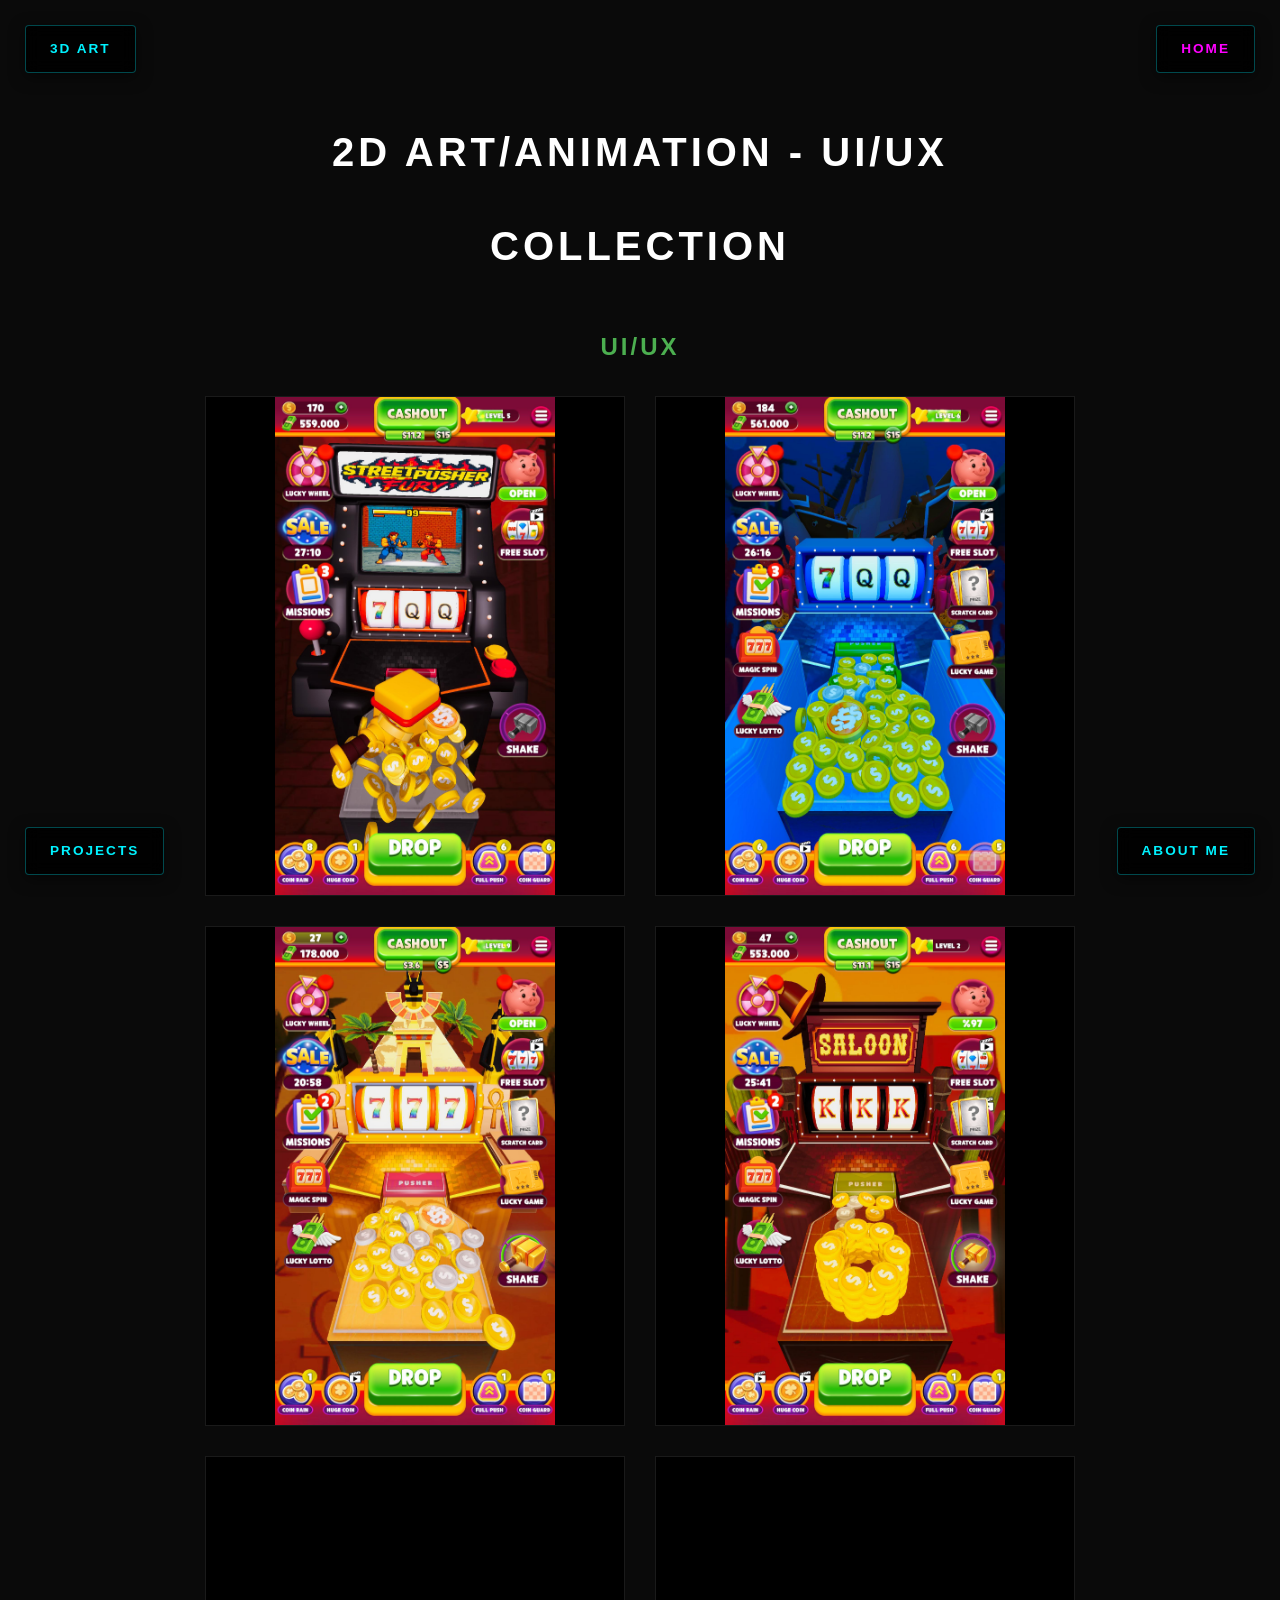
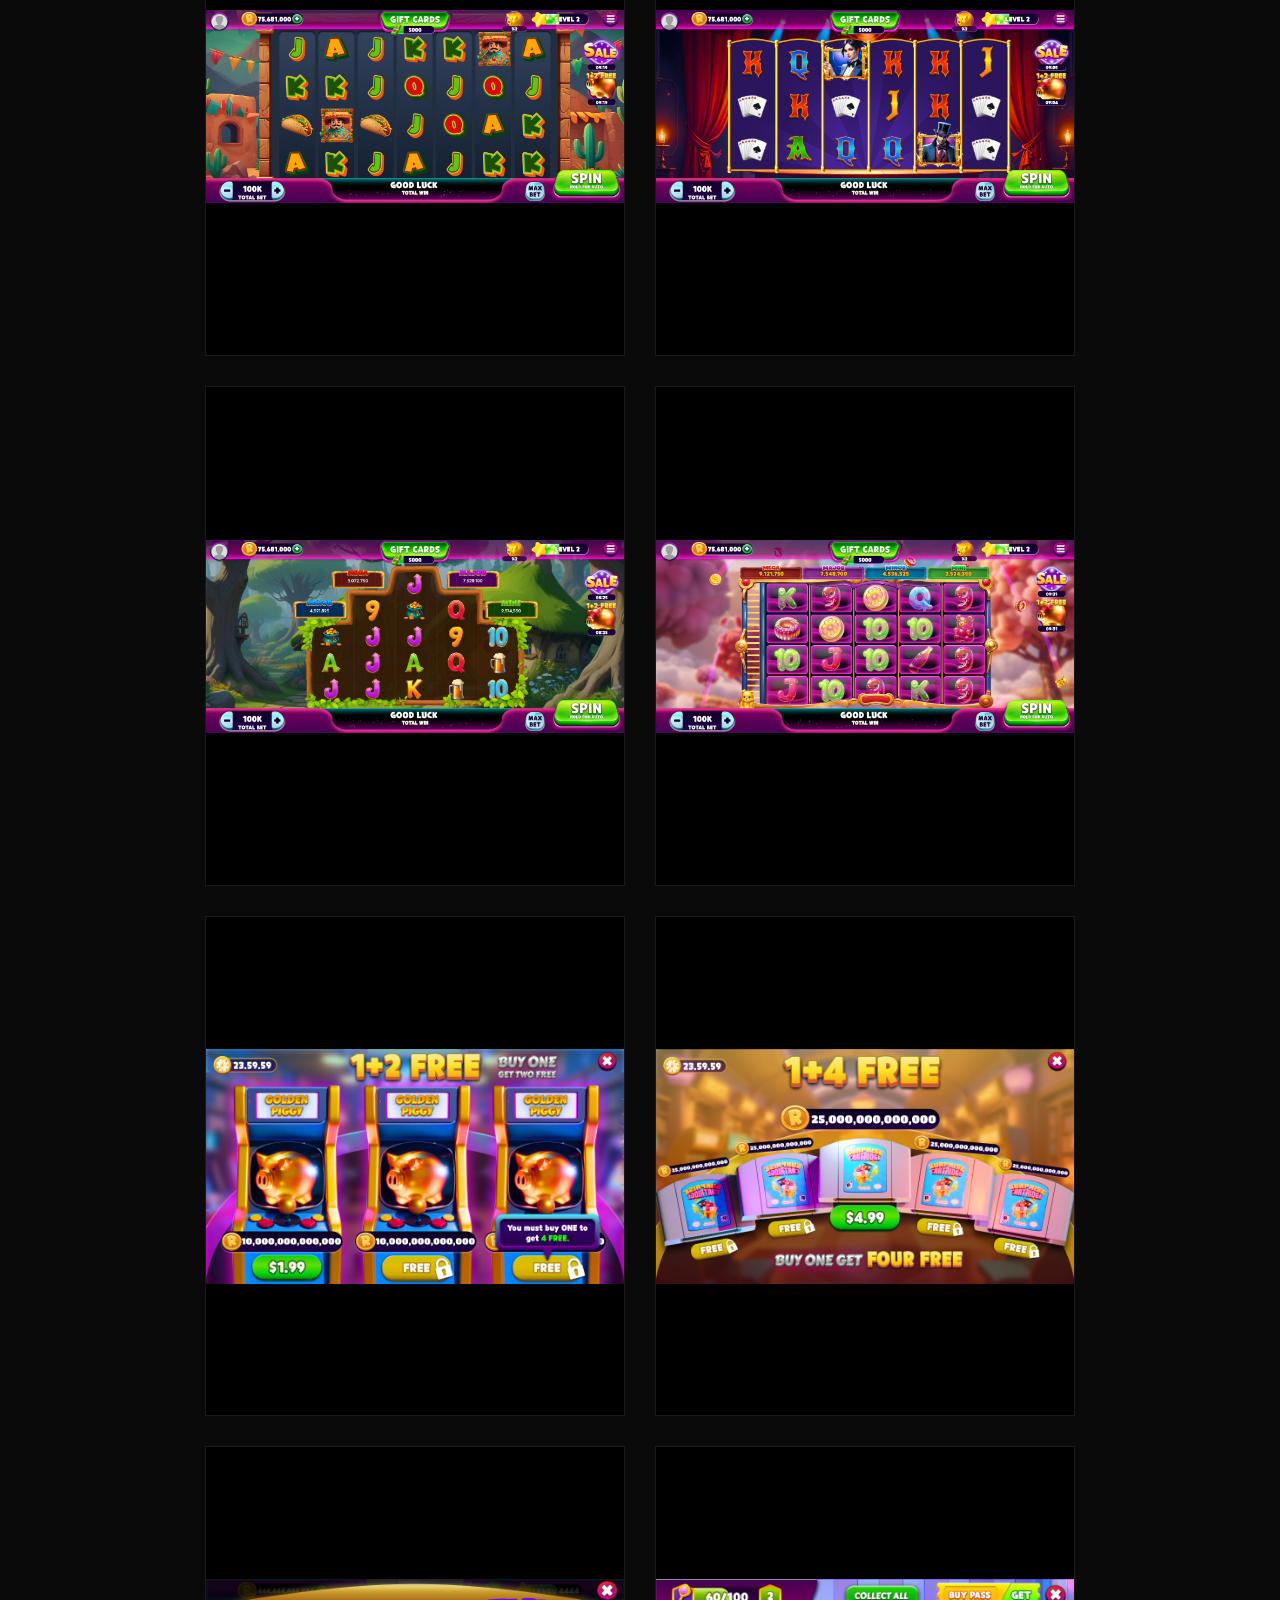
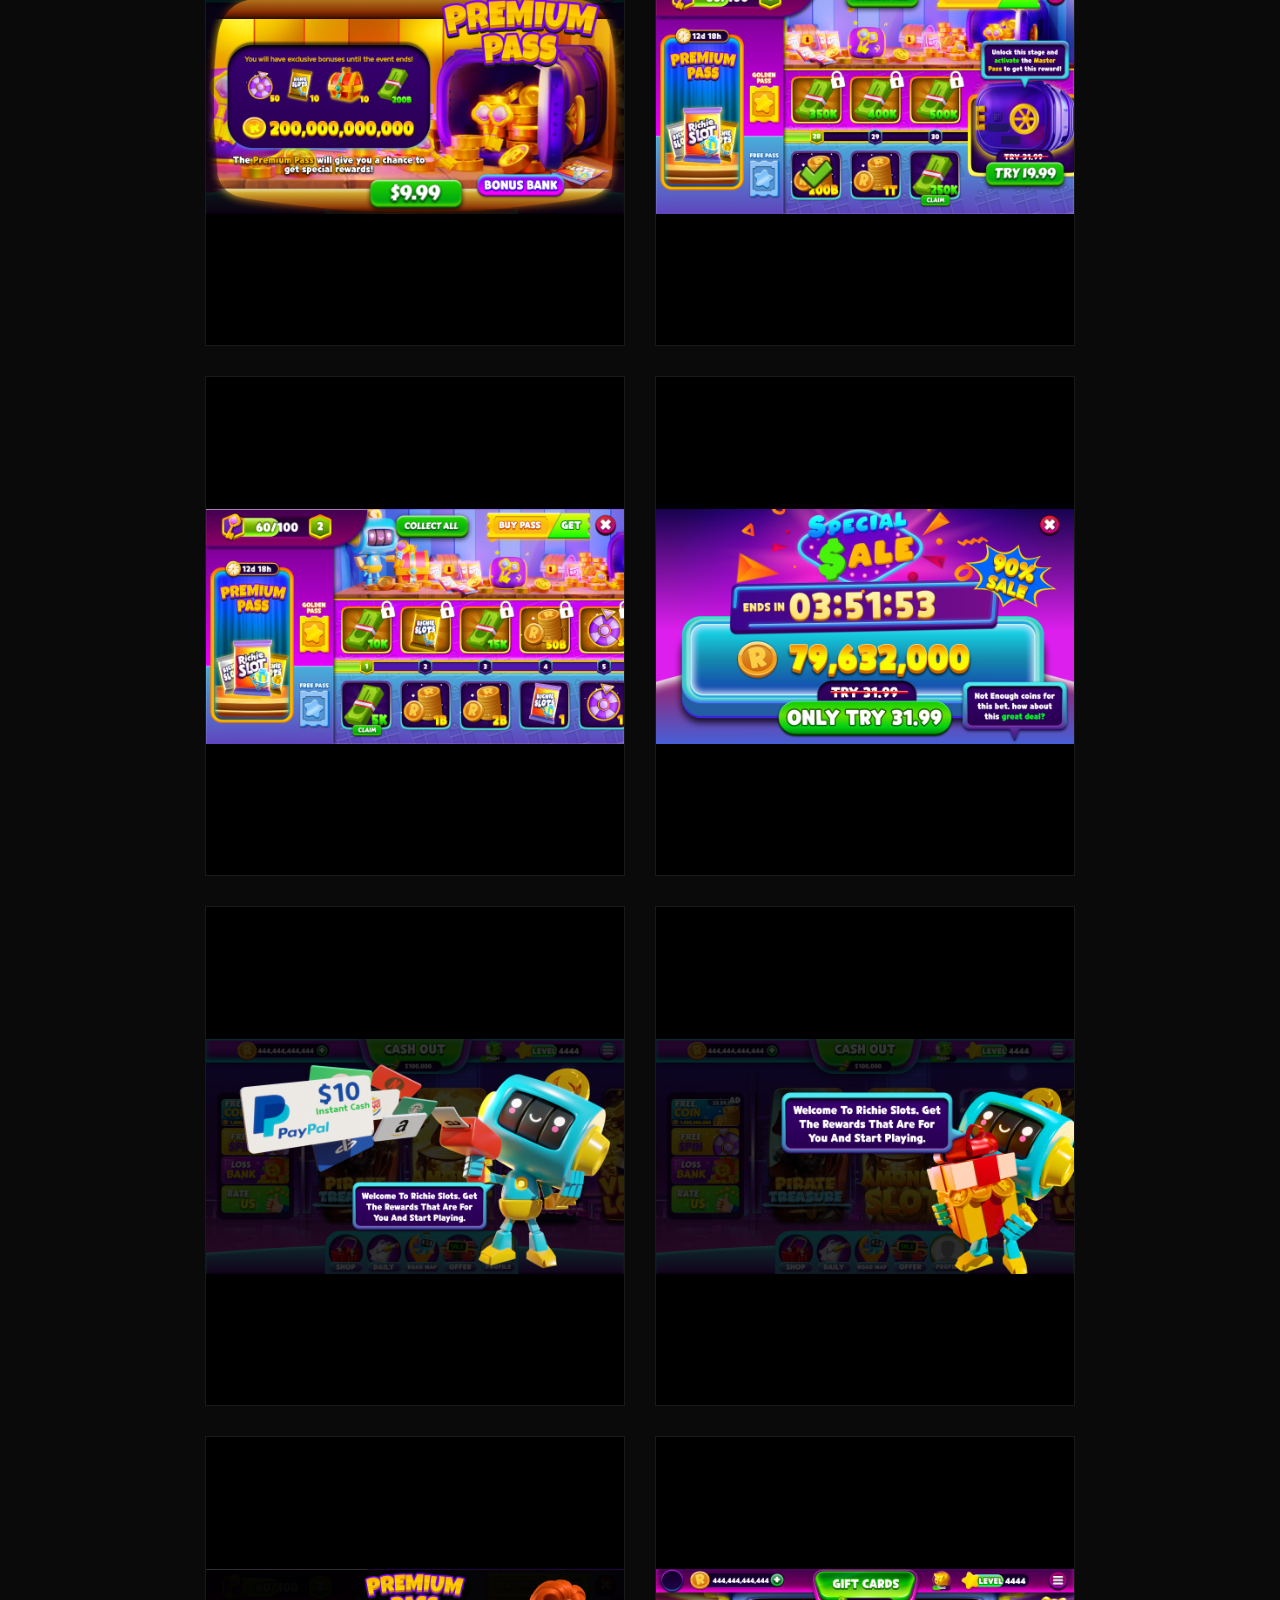
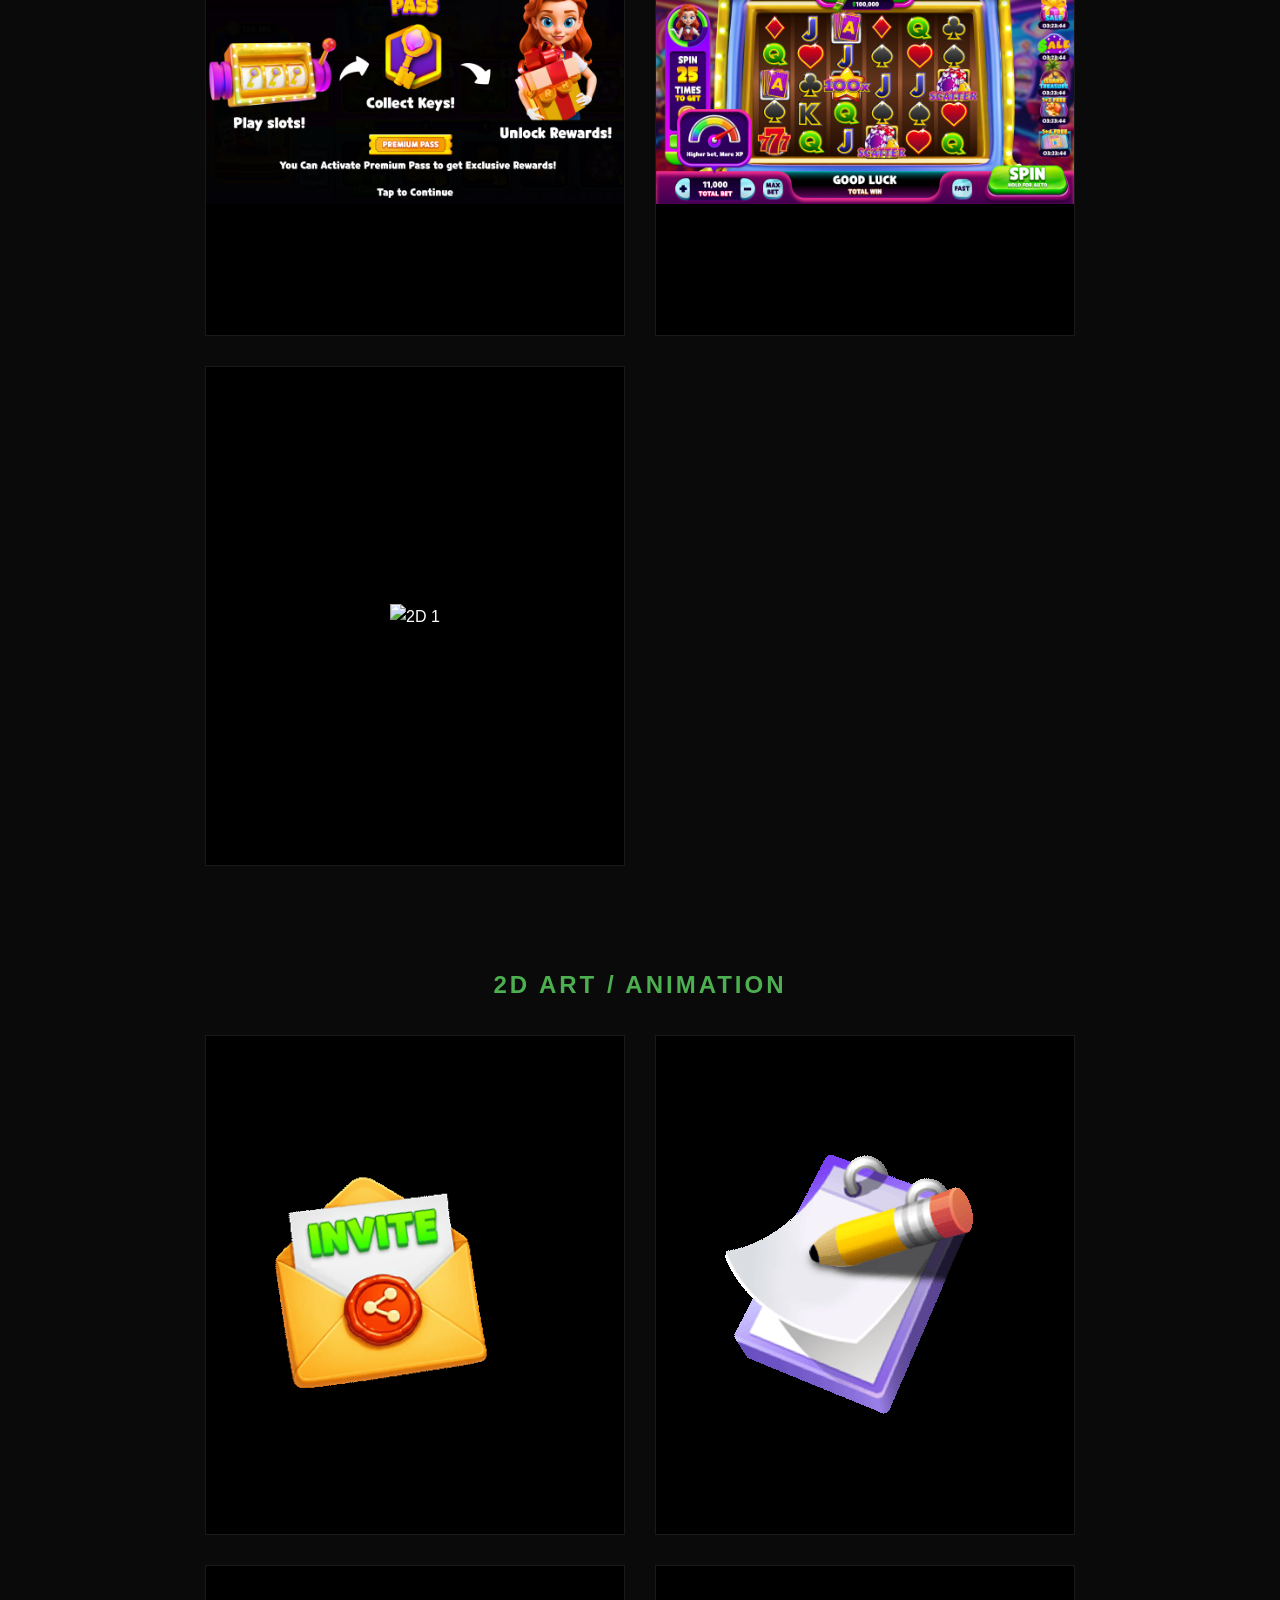
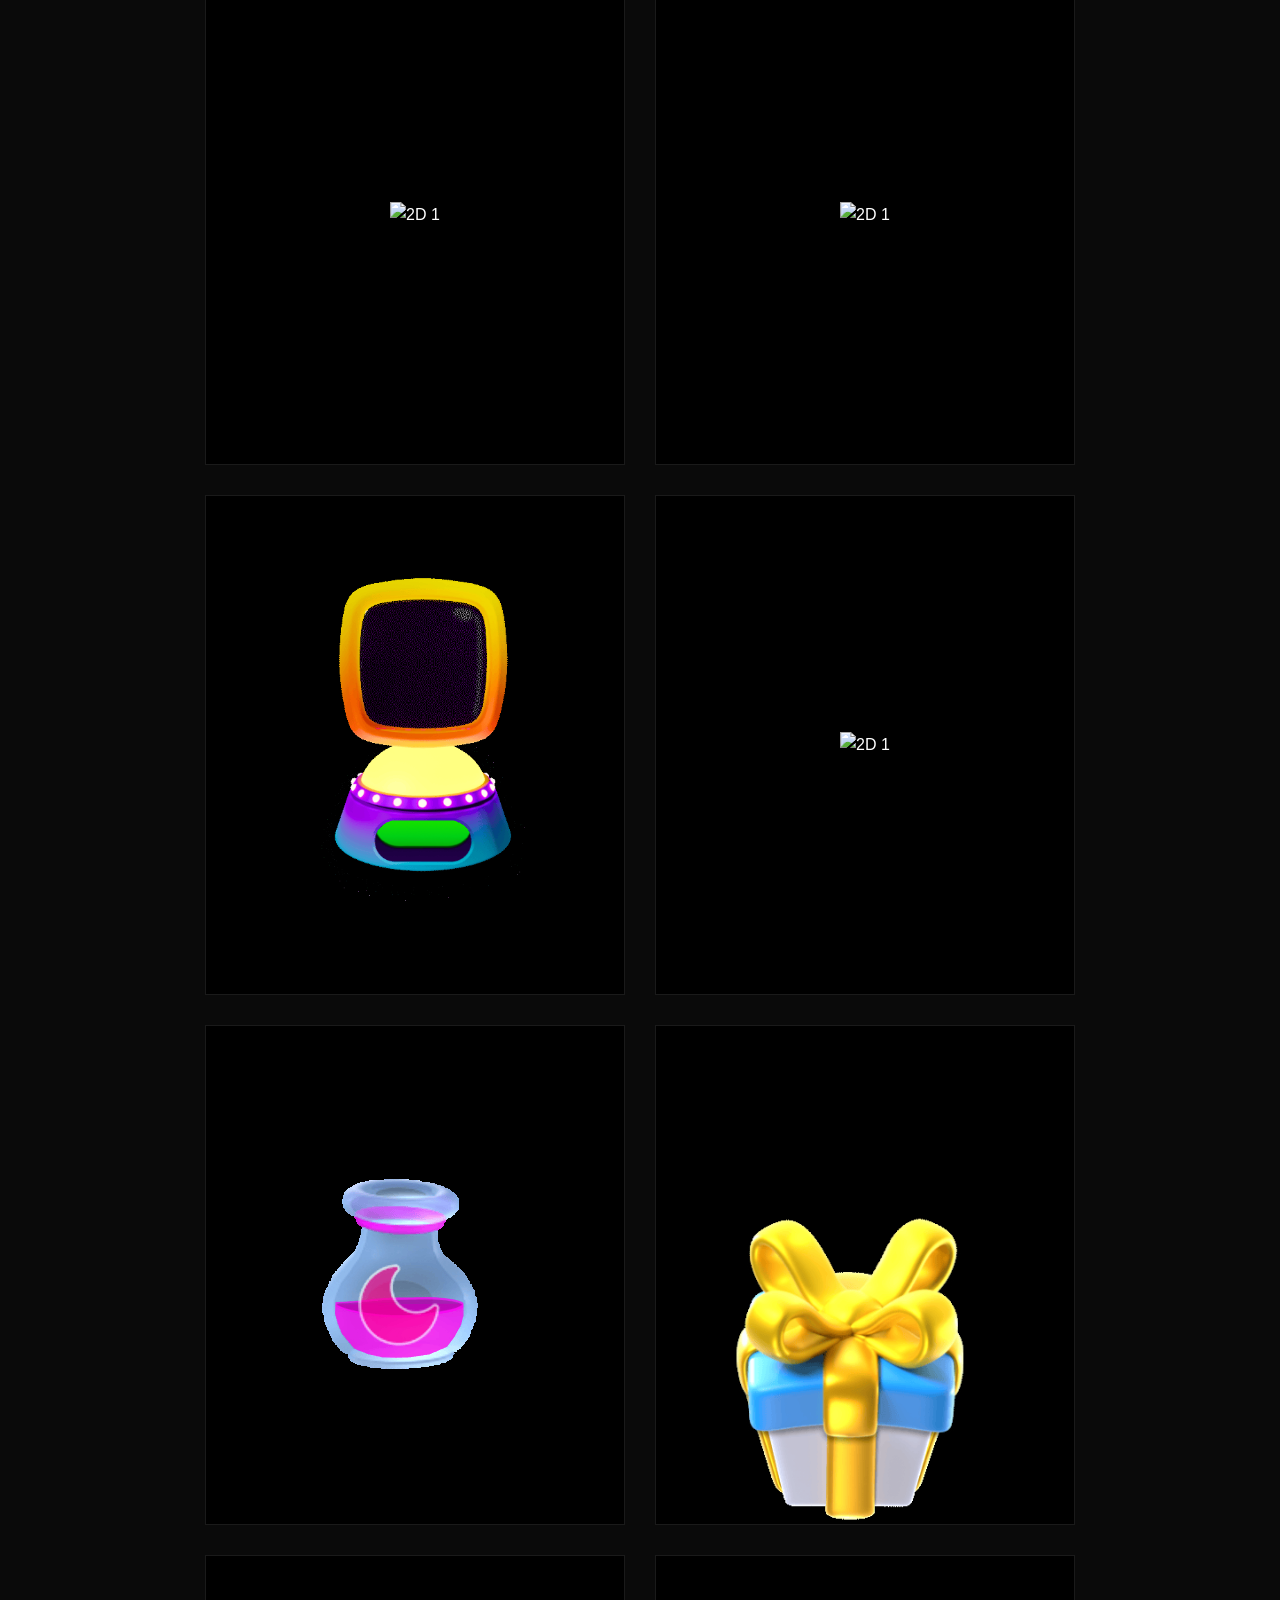
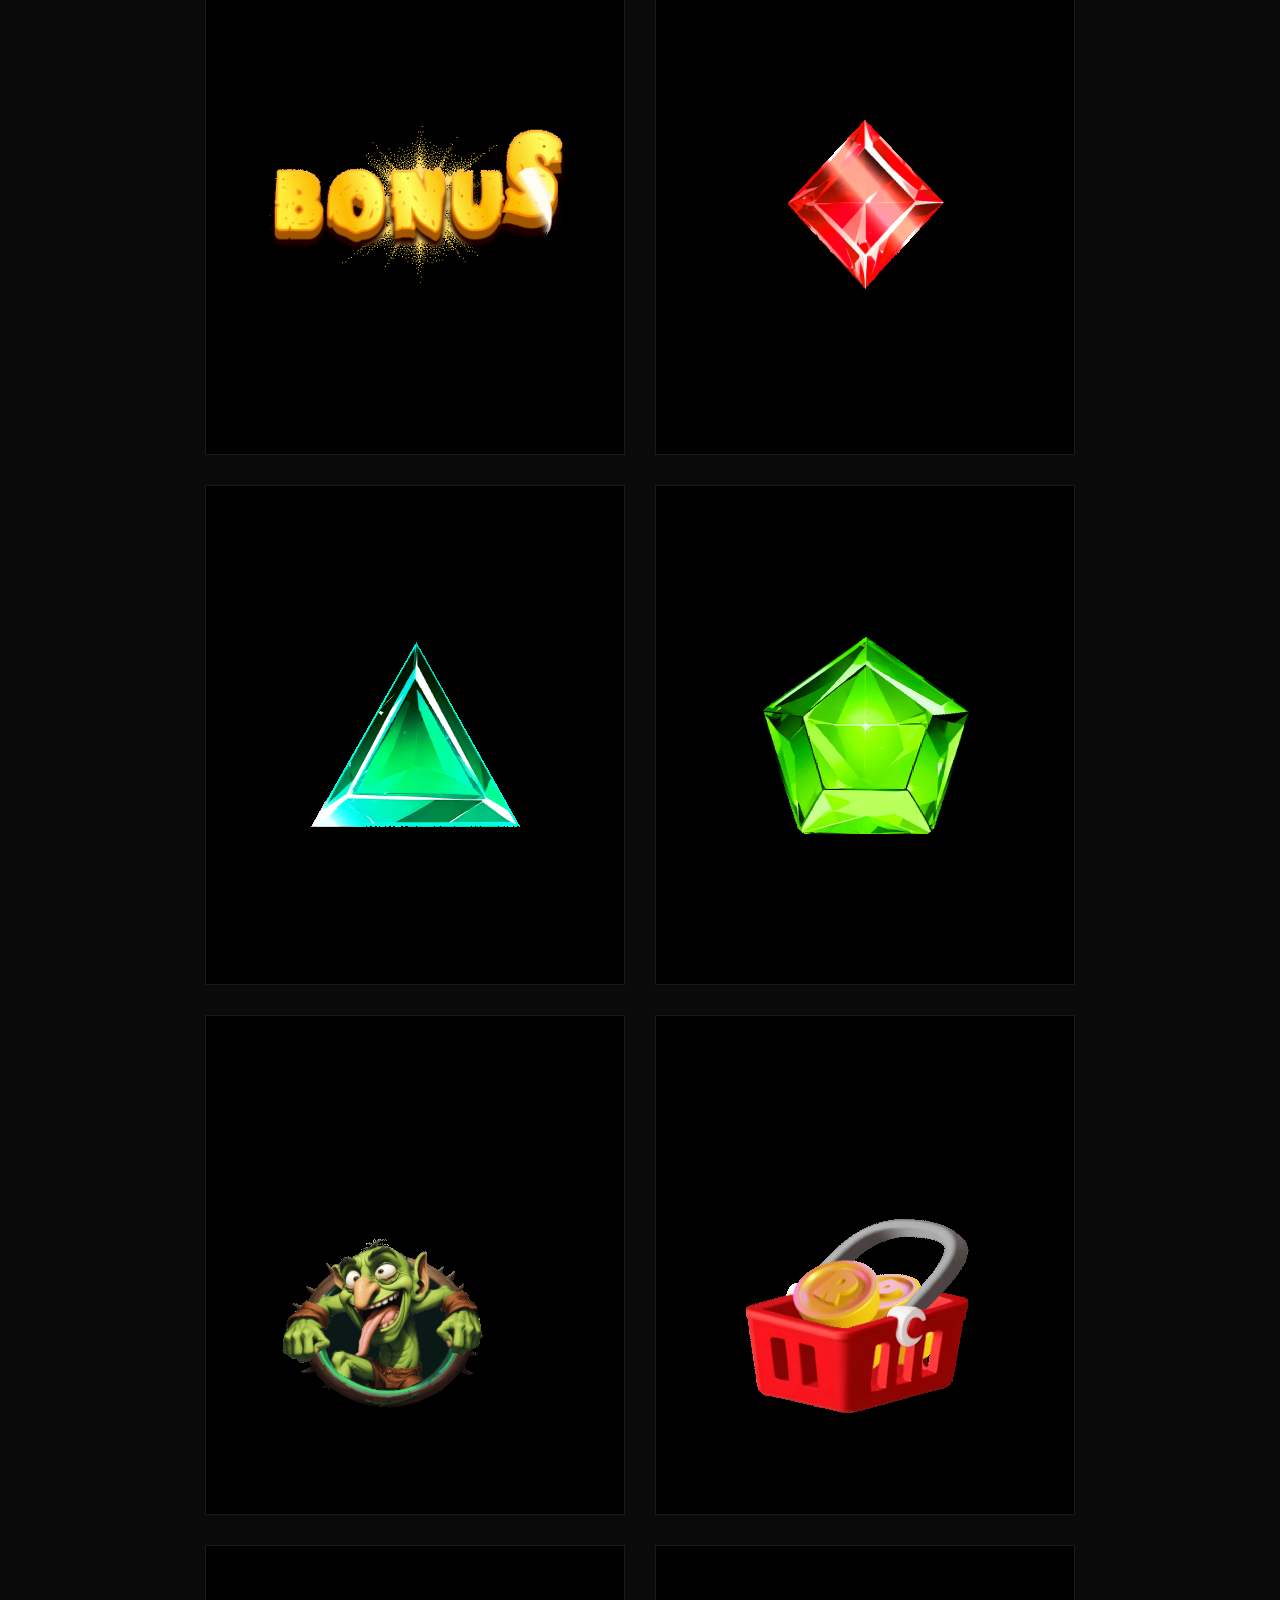
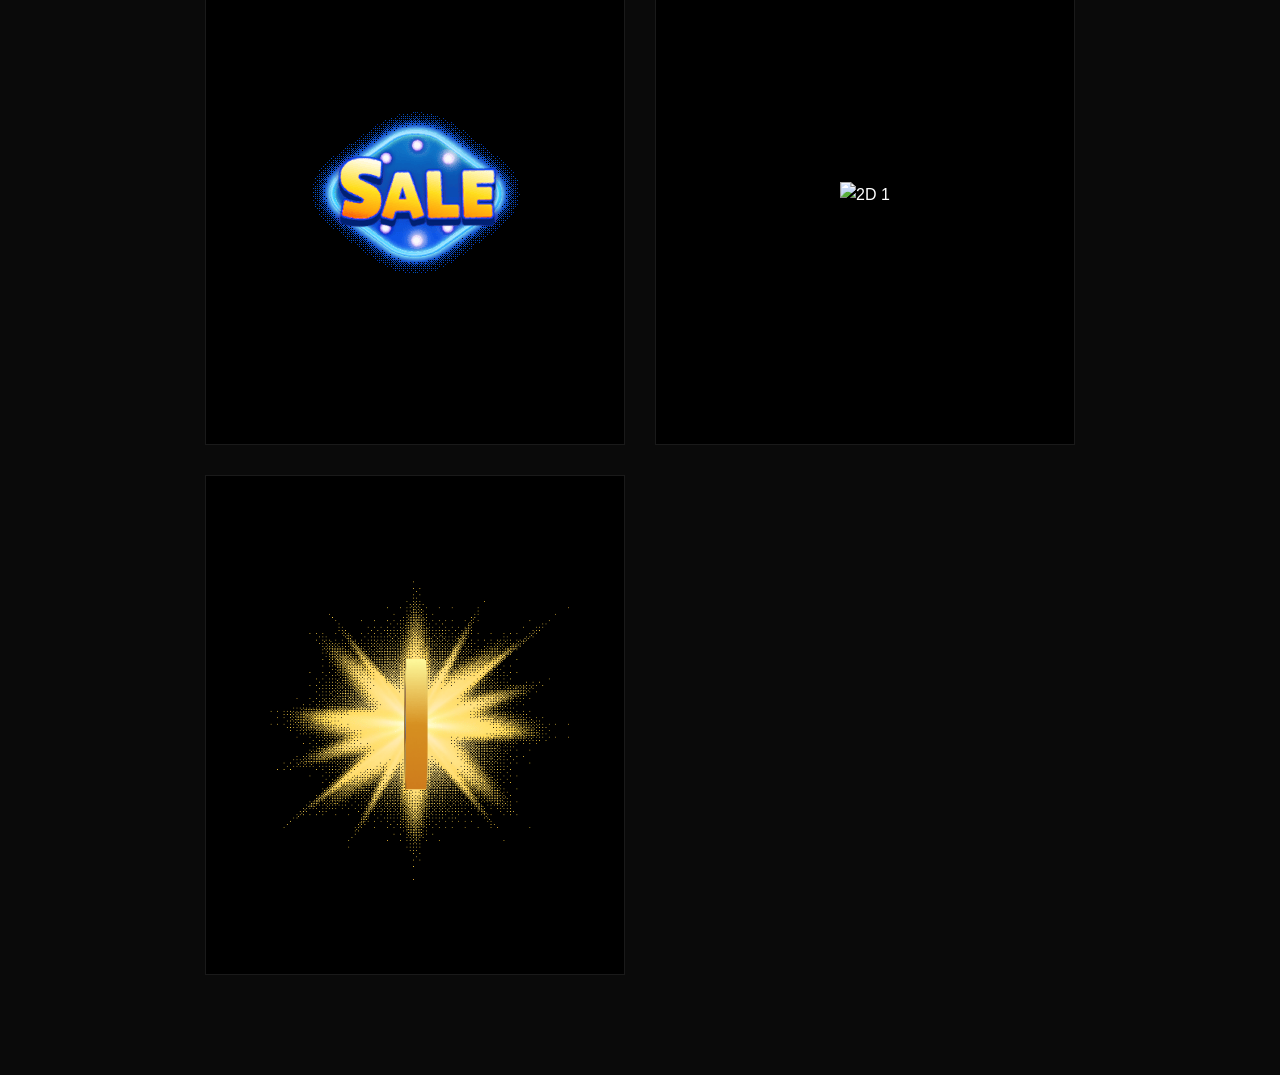
==== commit 86104986: "update" ====
--- a/2dart.html
+++ b/2dart.html
@@ -105,17 +105,53 @@
             <div class="grid-item" onclick="openLbox('images/2dart/2dart1.gif')">
                 <img src="images/2dart/2dart1.gif" alt="2D 1">
             </div>
-            <div class="grid-item" onclick="openLbox('images/2dart/2dart2.jpg')">
-                <img src="images/2dart/2dart2.jpg" alt="2D 1">
+            <div class="grid-item" onclick="openLbox('images/2dart/2dart2.gif')">
+                <img src="images/2dart/2dart2.gif" alt="2D 1">
             </div>
-            <div class="grid-item" onclick="openLbox('images/2dart/2dart3.jpg')">
-                <img src="images/2dart/2dart3.jpg" alt="2D 1">
+            <div class="grid-item" onclick="openLbox('images/2dart/2dart3.gif')">
+                <img src="images/2dart/2dart3.gif" alt="2D 1">
             </div>
-            <div class="grid-item" onclick="openLbox('images/2dart/2dart4.jpg')">
-                <img src="images/2dart/2dart4.jpg" alt="2D 1">
+            <div class="grid-item" onclick="openLbox('images/2dart/2dart4.gif')">
+                <img src="images/2dart/2dart4.gif" alt="2D 1">
             </div>
-            <div class="grid-item" onclick="openLbox('images/2dart/2dart5.jpg')">
-                <img src="images/2dart/2dart5.jpg" alt="2D 1">
+            <div class="grid-item" onclick="openLbox('images/2dart/2dart5.gif')">
+                <img src="images/2dart/2dart5.gif" alt="2D 1">
+            </div>
+            <div class="grid-item" onclick="openLbox('images/2dart/2dart6.gif')">
+                <img src="images/2dart/2dart6.gif" alt="2D 1">
+            </div>
+            <div class="grid-item" onclick="openLbox('images/2dart/2dart7.gif')">
+                <img src="images/2dart/2dart7.gif" alt="2D 1">
+            </div>
+            <div class="grid-item" onclick="openLbox('images/2dart/2dart8.gif')">
+                <img src="images/2dart/2dart8.gif" alt="2D 1">
+            </div>
+            <div class="grid-item" onclick="openLbox('images/2dart/2dart9.gif')">
+                <img src="images/2dart/2dart9.gif" alt="2D 1">
+            </div>
+            <div class="grid-item" onclick="openLbox('images/2dart/2dart10.gif')">
+                <img src="images/2dart/2dart10.gif" alt="2D 1">
+            </div>
+            <div class="grid-item" onclick="openLbox('images/2dart/2dart11.gif')">
+                <img src="images/2dart/2dart11.gif" alt="2D 1">
+            </div>
+            <div class="grid-item" onclick="openLbox('images/2dart/2dart12.gif')">
+                <img src="images/2dart/2dart12.gif" alt="2D 1">
+            </div>
+            <div class="grid-item" onclick="openLbox('images/2dart/2dart13.gif')">
+                <img src="images/2dart/2dart13.gif" alt="2D 1">
+            </div>
+            <div class="grid-item" onclick="openLbox('images/2dart/2dart14.gif')">
+                <img src="images/2dart/2dart14.gif" alt="2D 1">
+            </div>
+            <div class="grid-item" onclick="openLbox('images/2dart/2dart15.gif')">
+                <img src="images/2dart/2dart15.gif" alt="2D 1">
+            </div>
+            <div class="grid-item" onclick="openLbox('images/2dart/2dart16.gif')">
+                <img src="images/2dart/2dart16.gif" alt="2D 1">
+            </div>
+            <div class="grid-item" onclick="openLbox('images/2dart/2dart17.gif')">
+                <img src="images/2dart/2dart17.gif" alt="2D 1">
             </div>
         </div>
     </main>
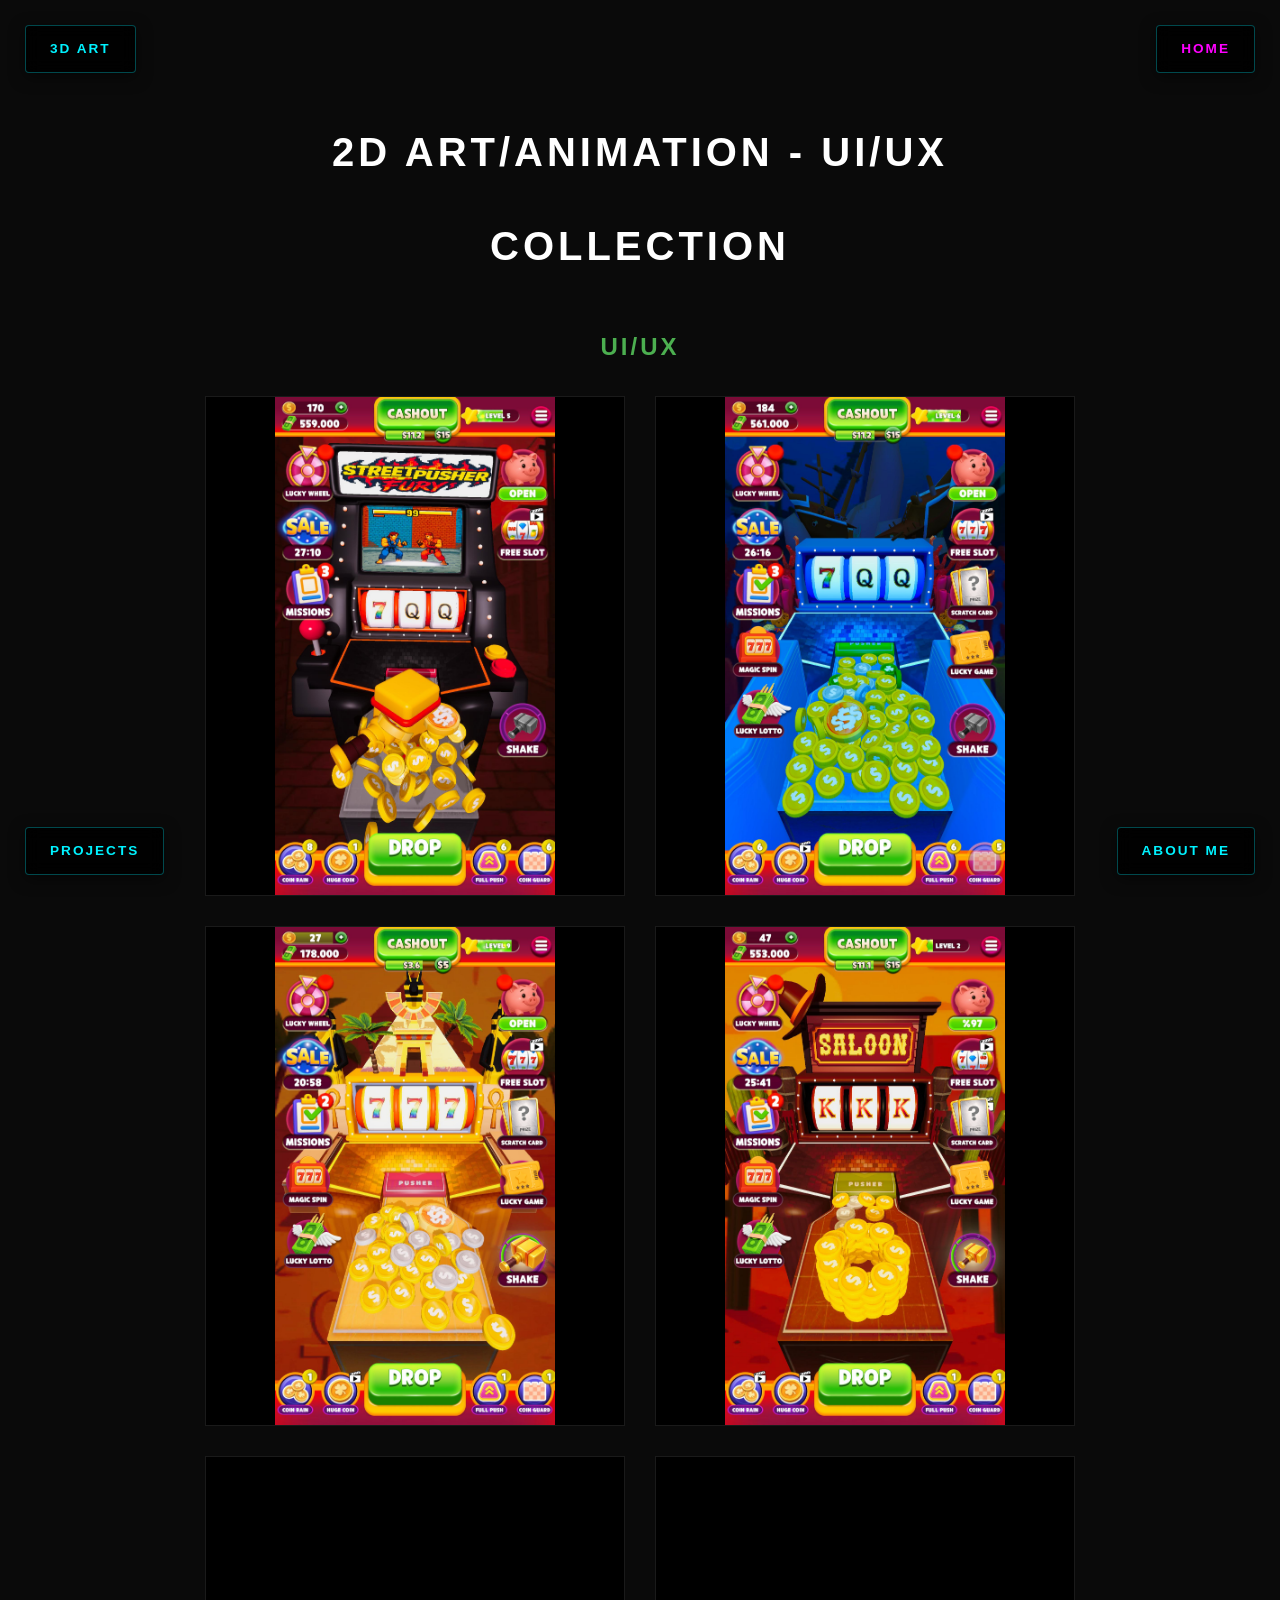
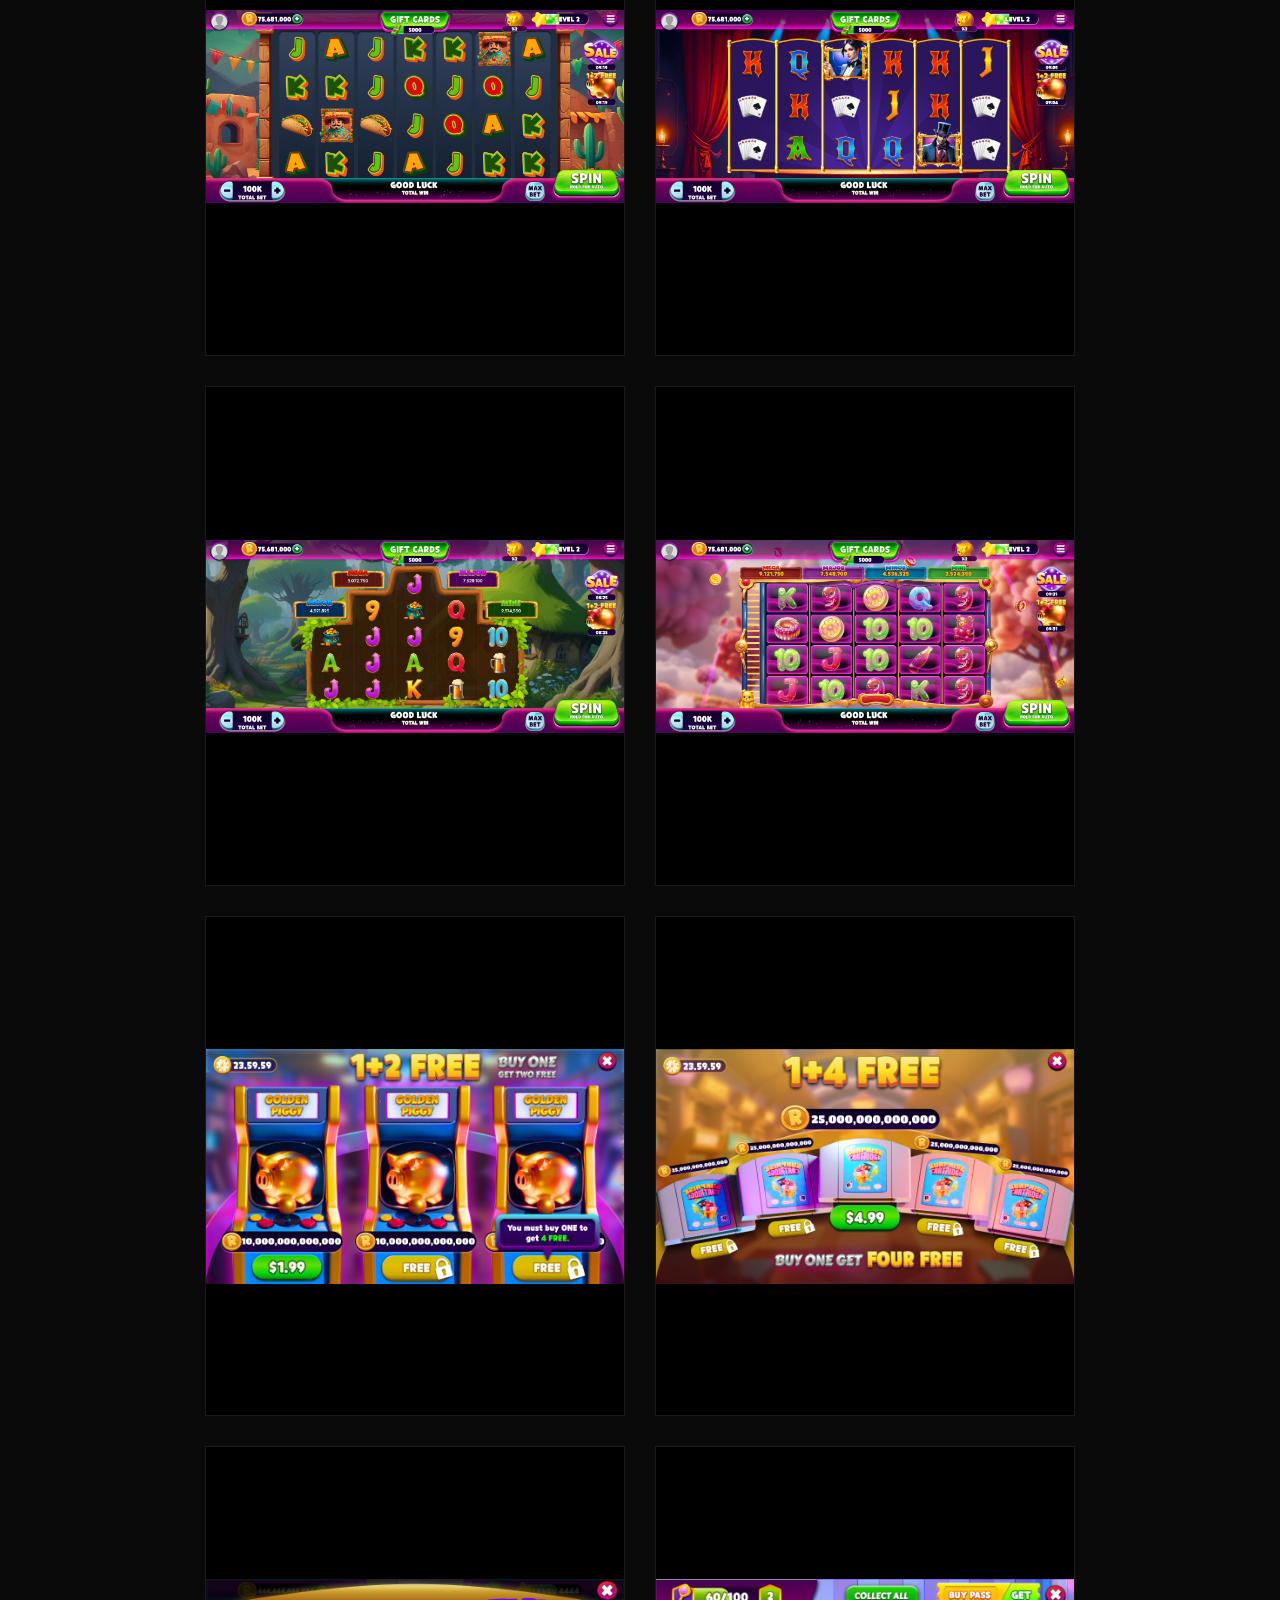
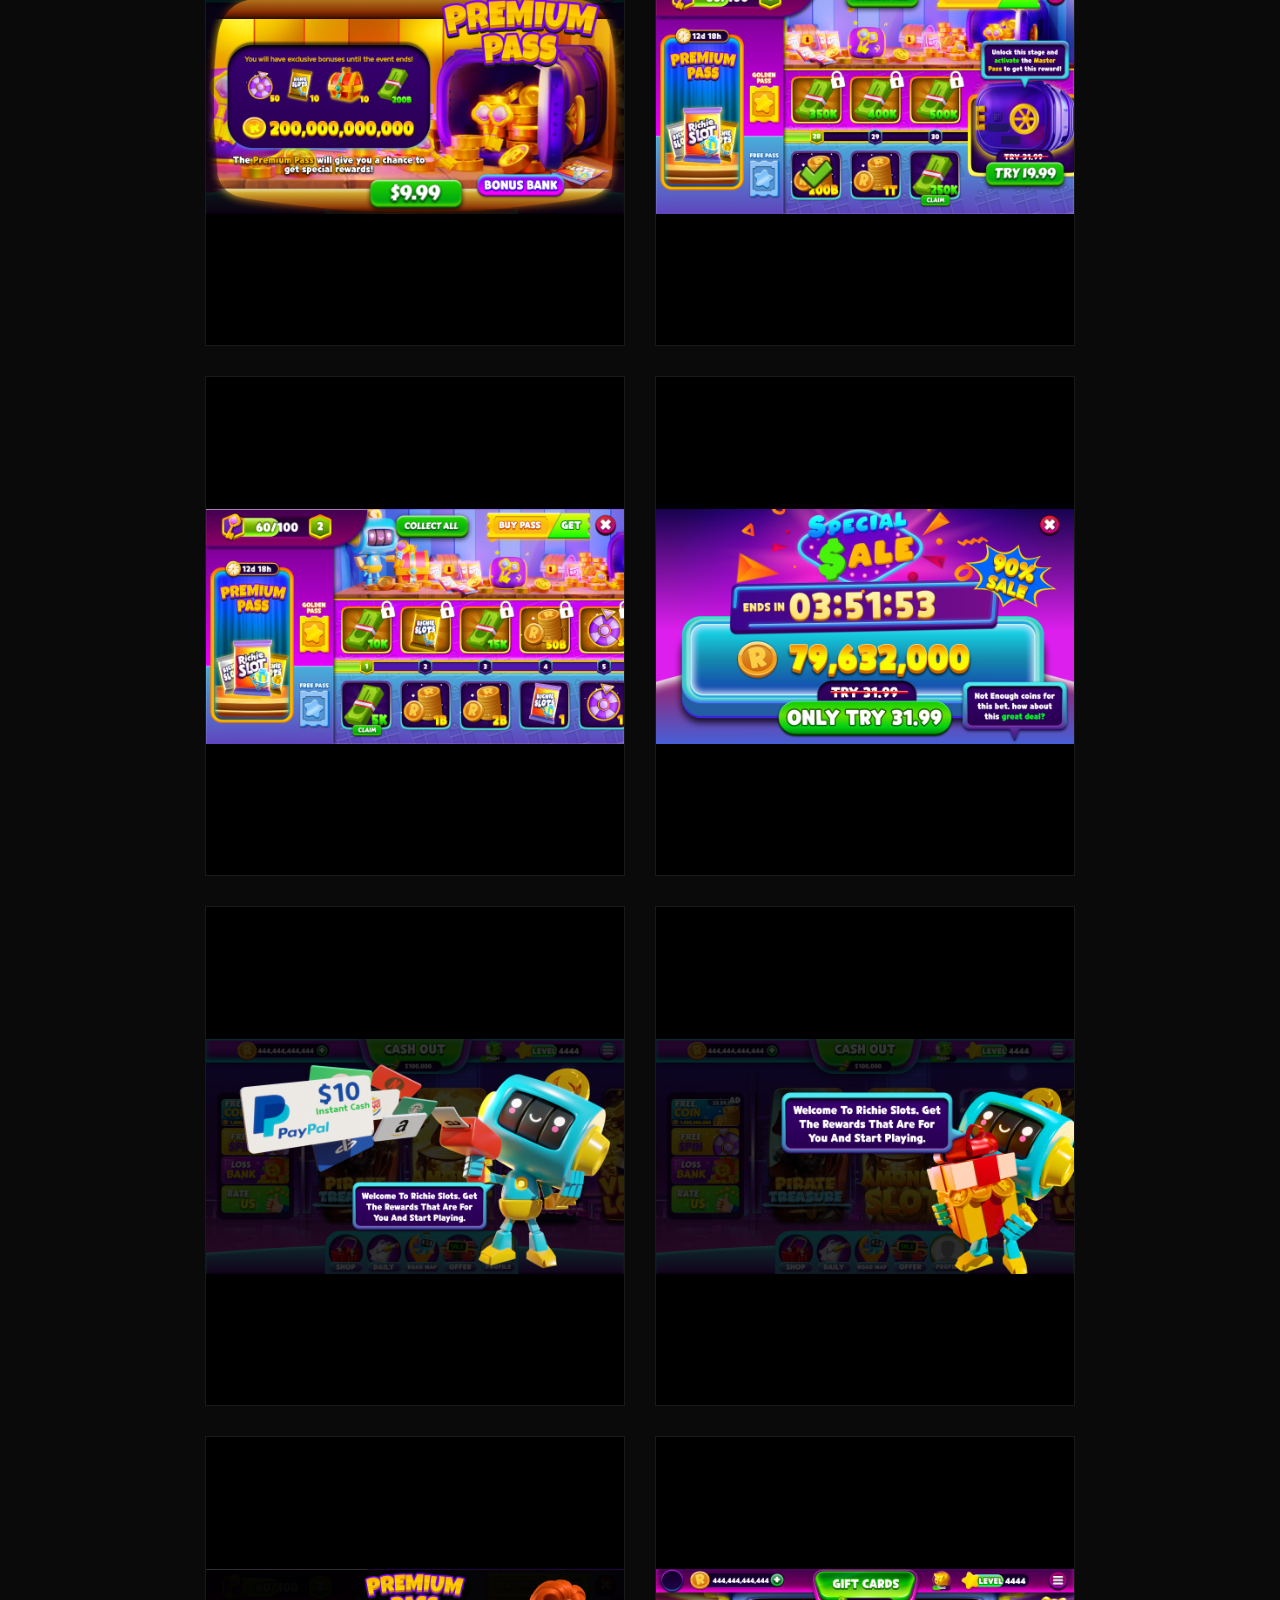
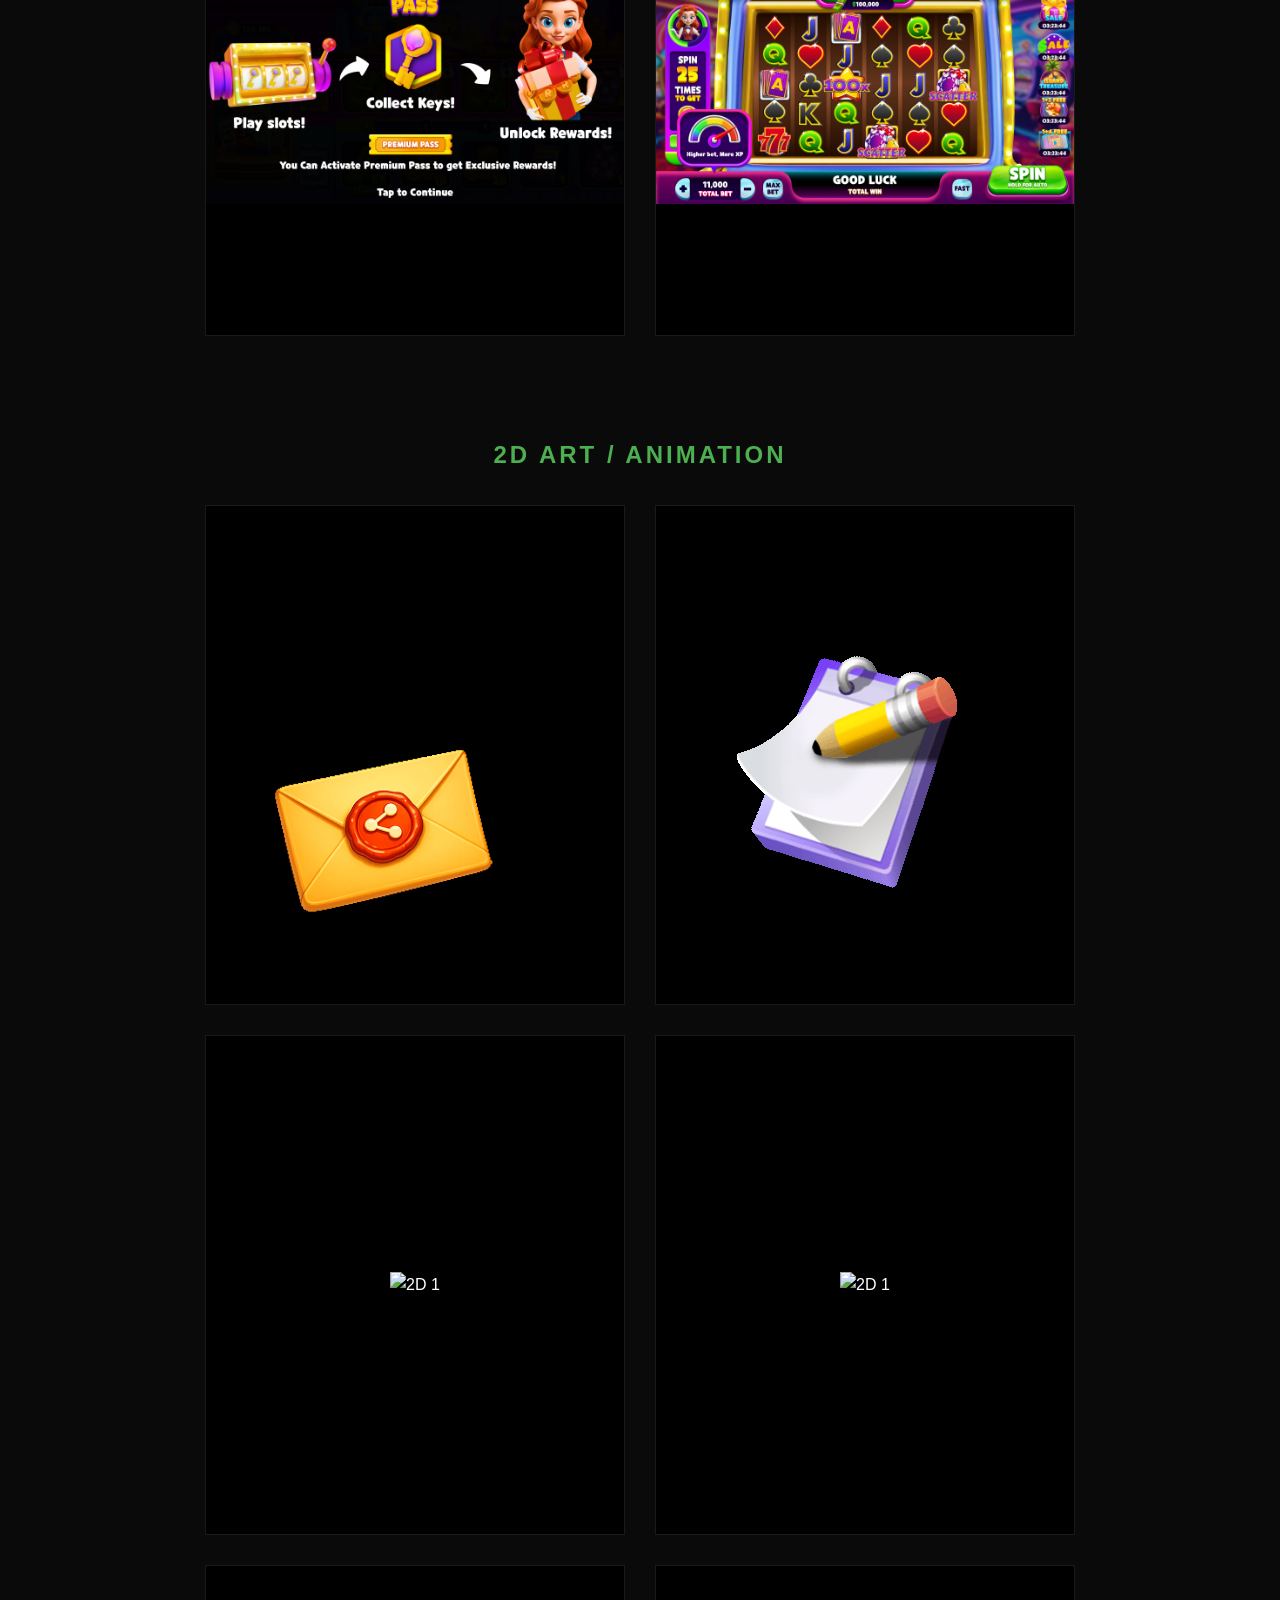
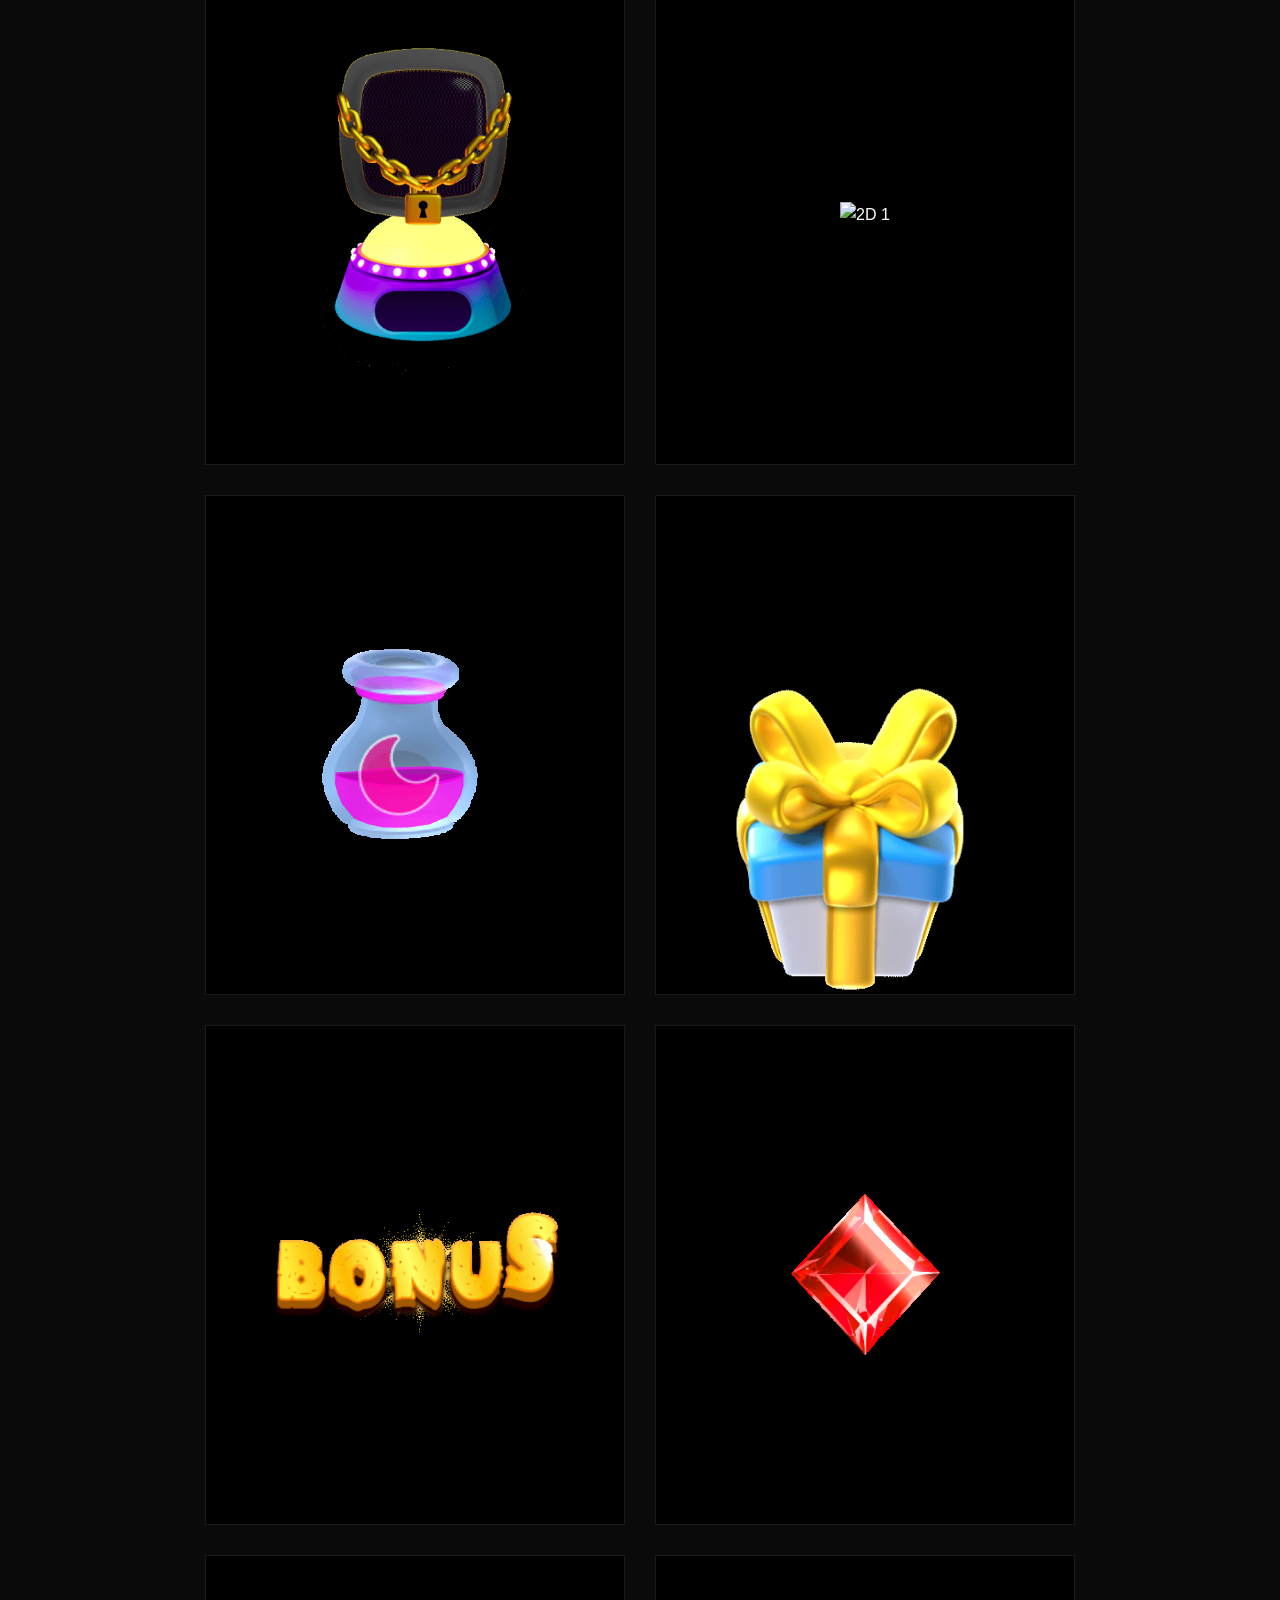
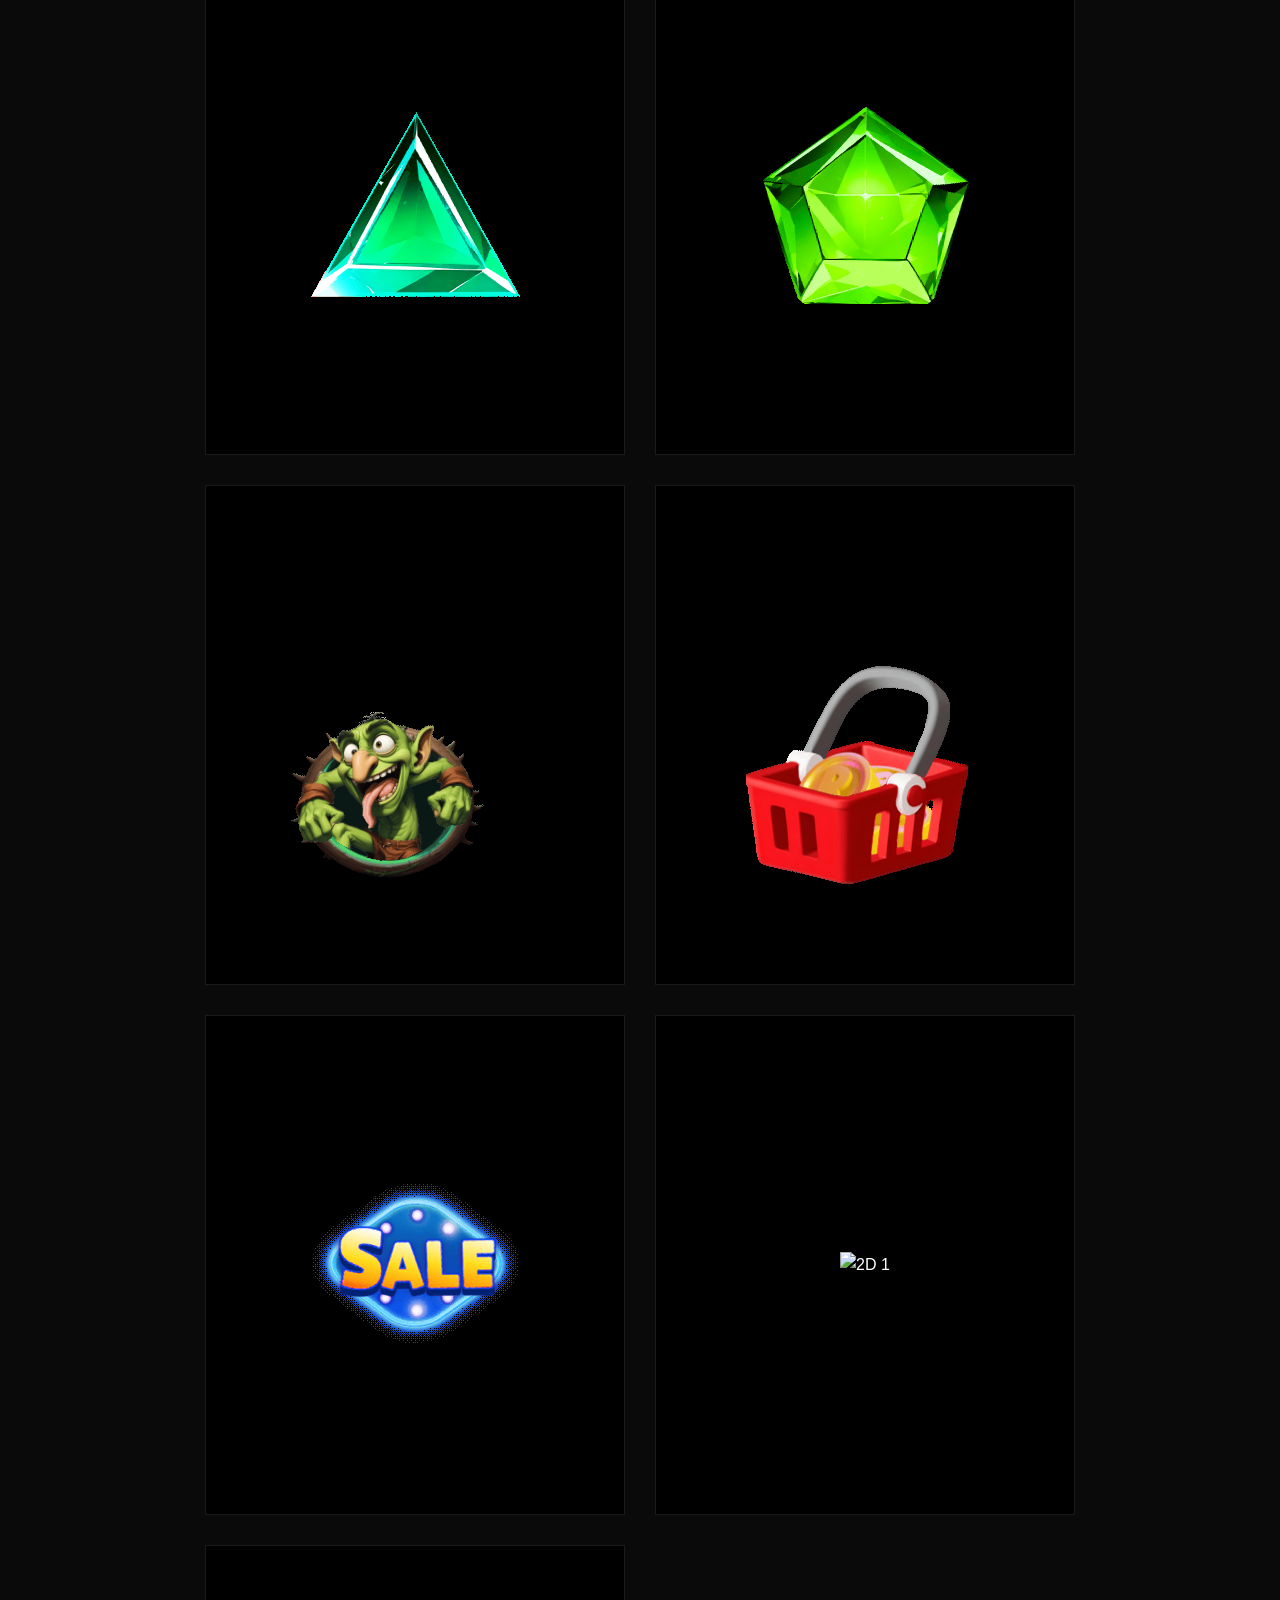
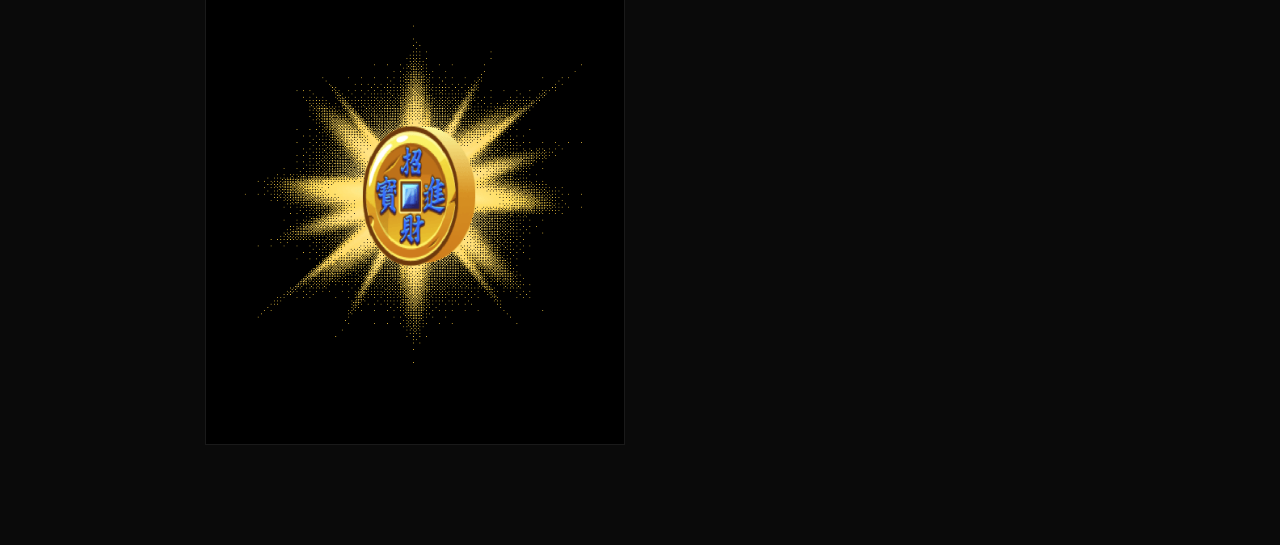
==== commit f700e45c: "update" ====
--- a/2dart.html
+++ b/2dart.html
@@ -92,9 +92,6 @@
             <div class="grid-item" onclick="openLbox('images/2dart/resim18.jpg')">
                 <img src="images/2dart/resim18.jpg" alt="2D 1">
             </div>
-            <div class="grid-item" onclick="openLbox('images/2dart/resim19.gif')">
-                <img src="images/2dart/resim19.gif" alt="2D 1">
-            </div>
         </div>
     </main>
 
